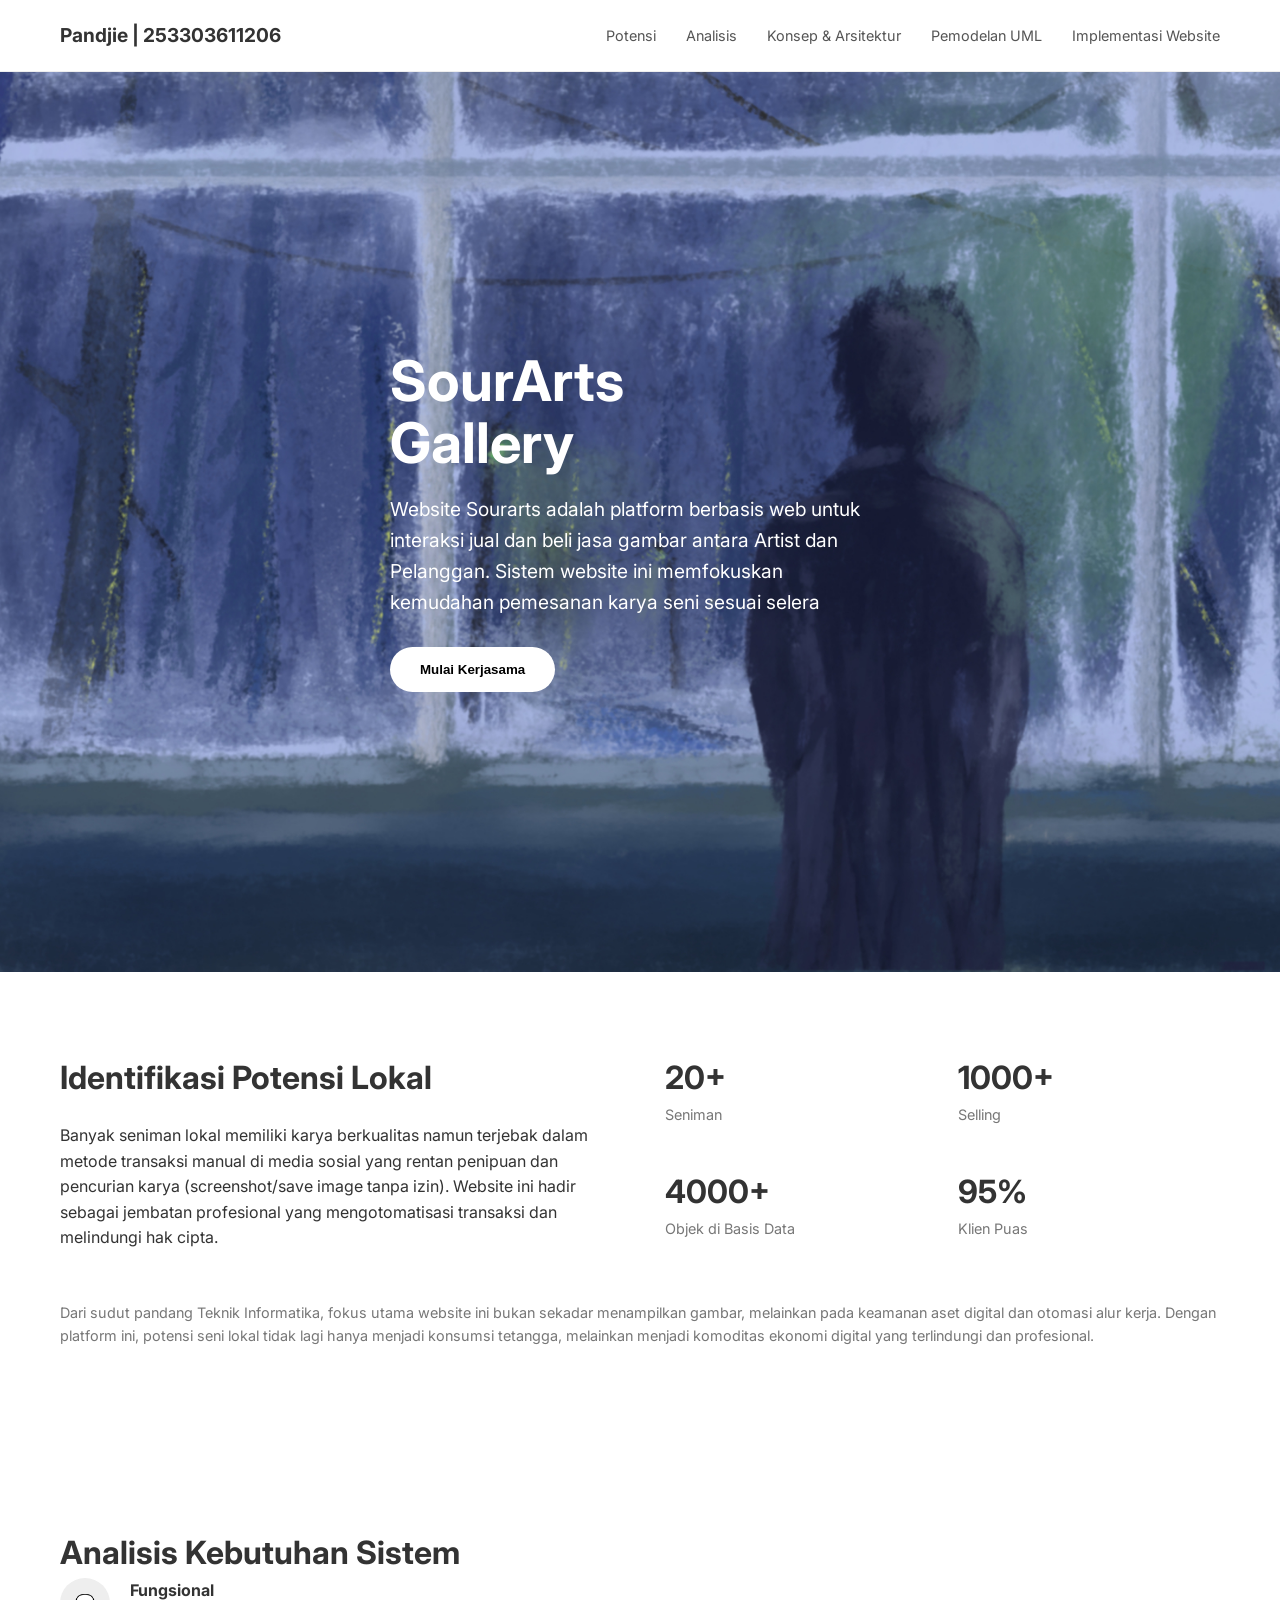
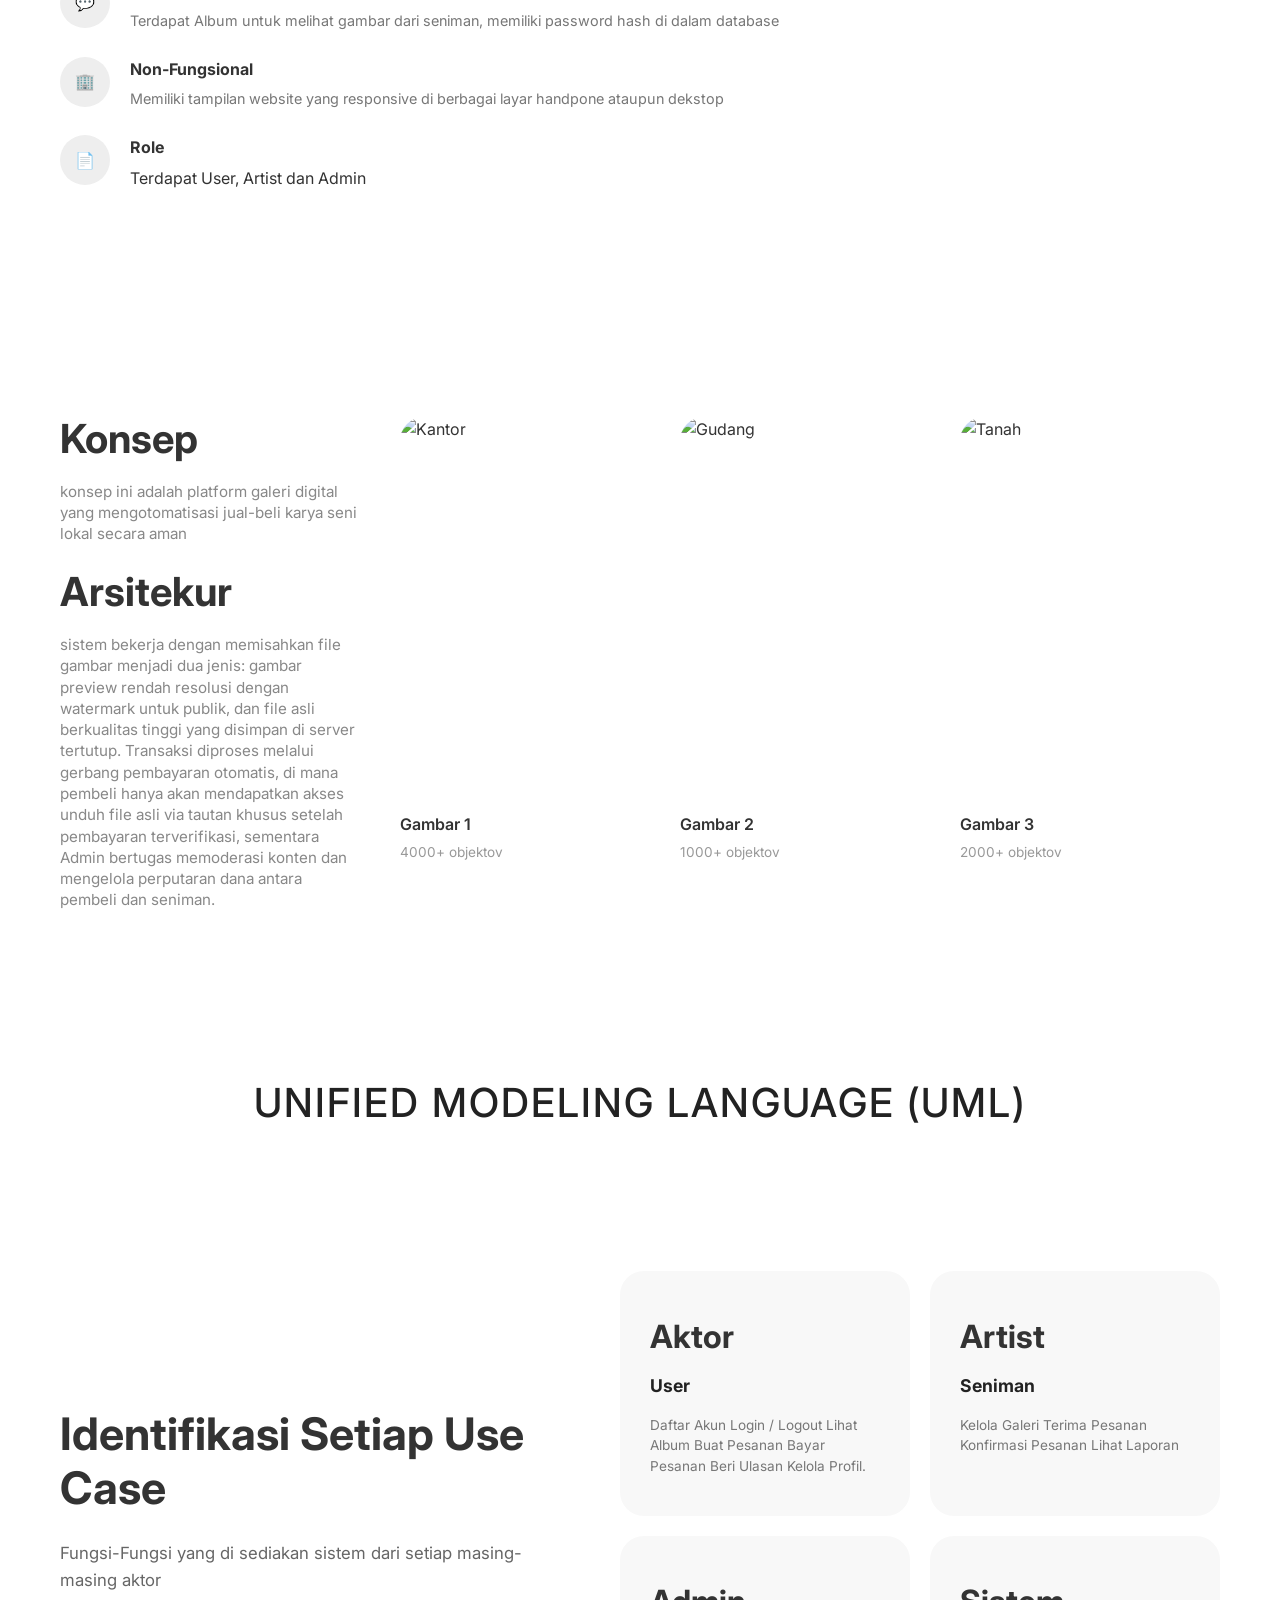
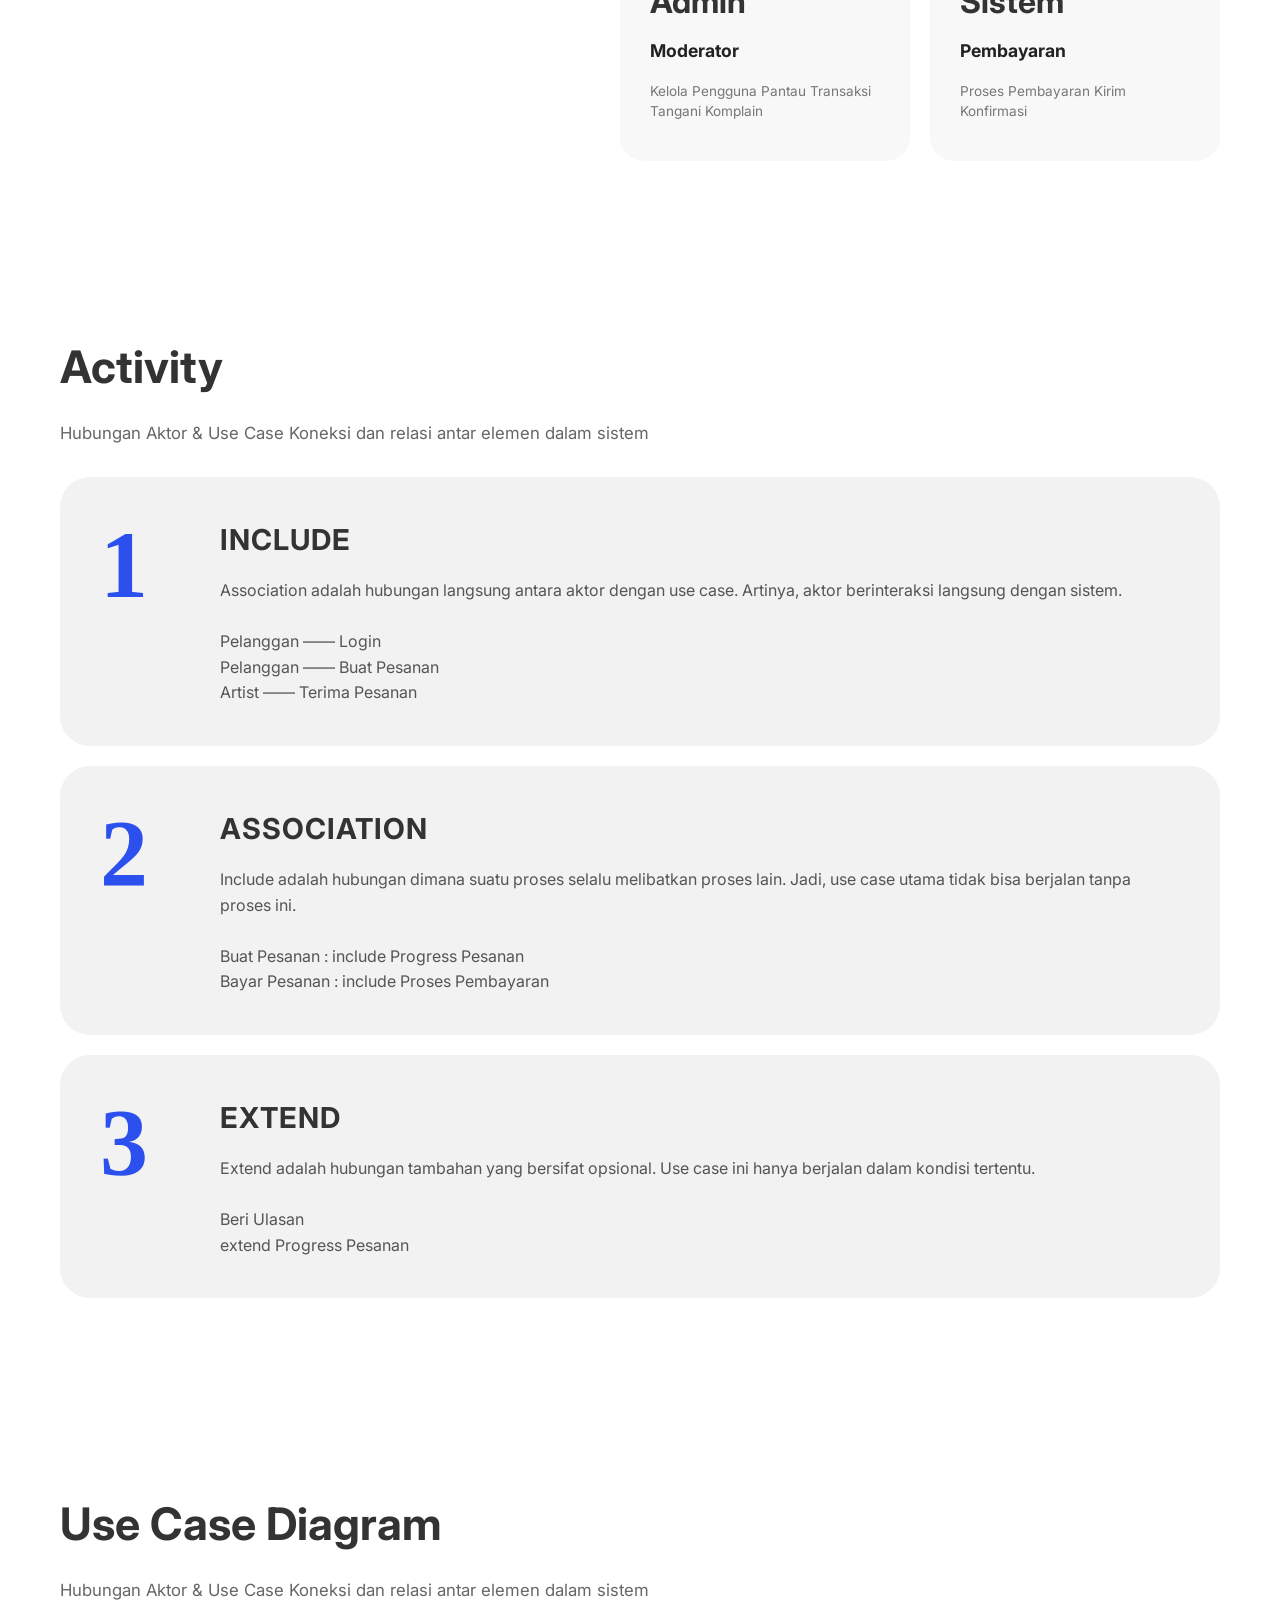
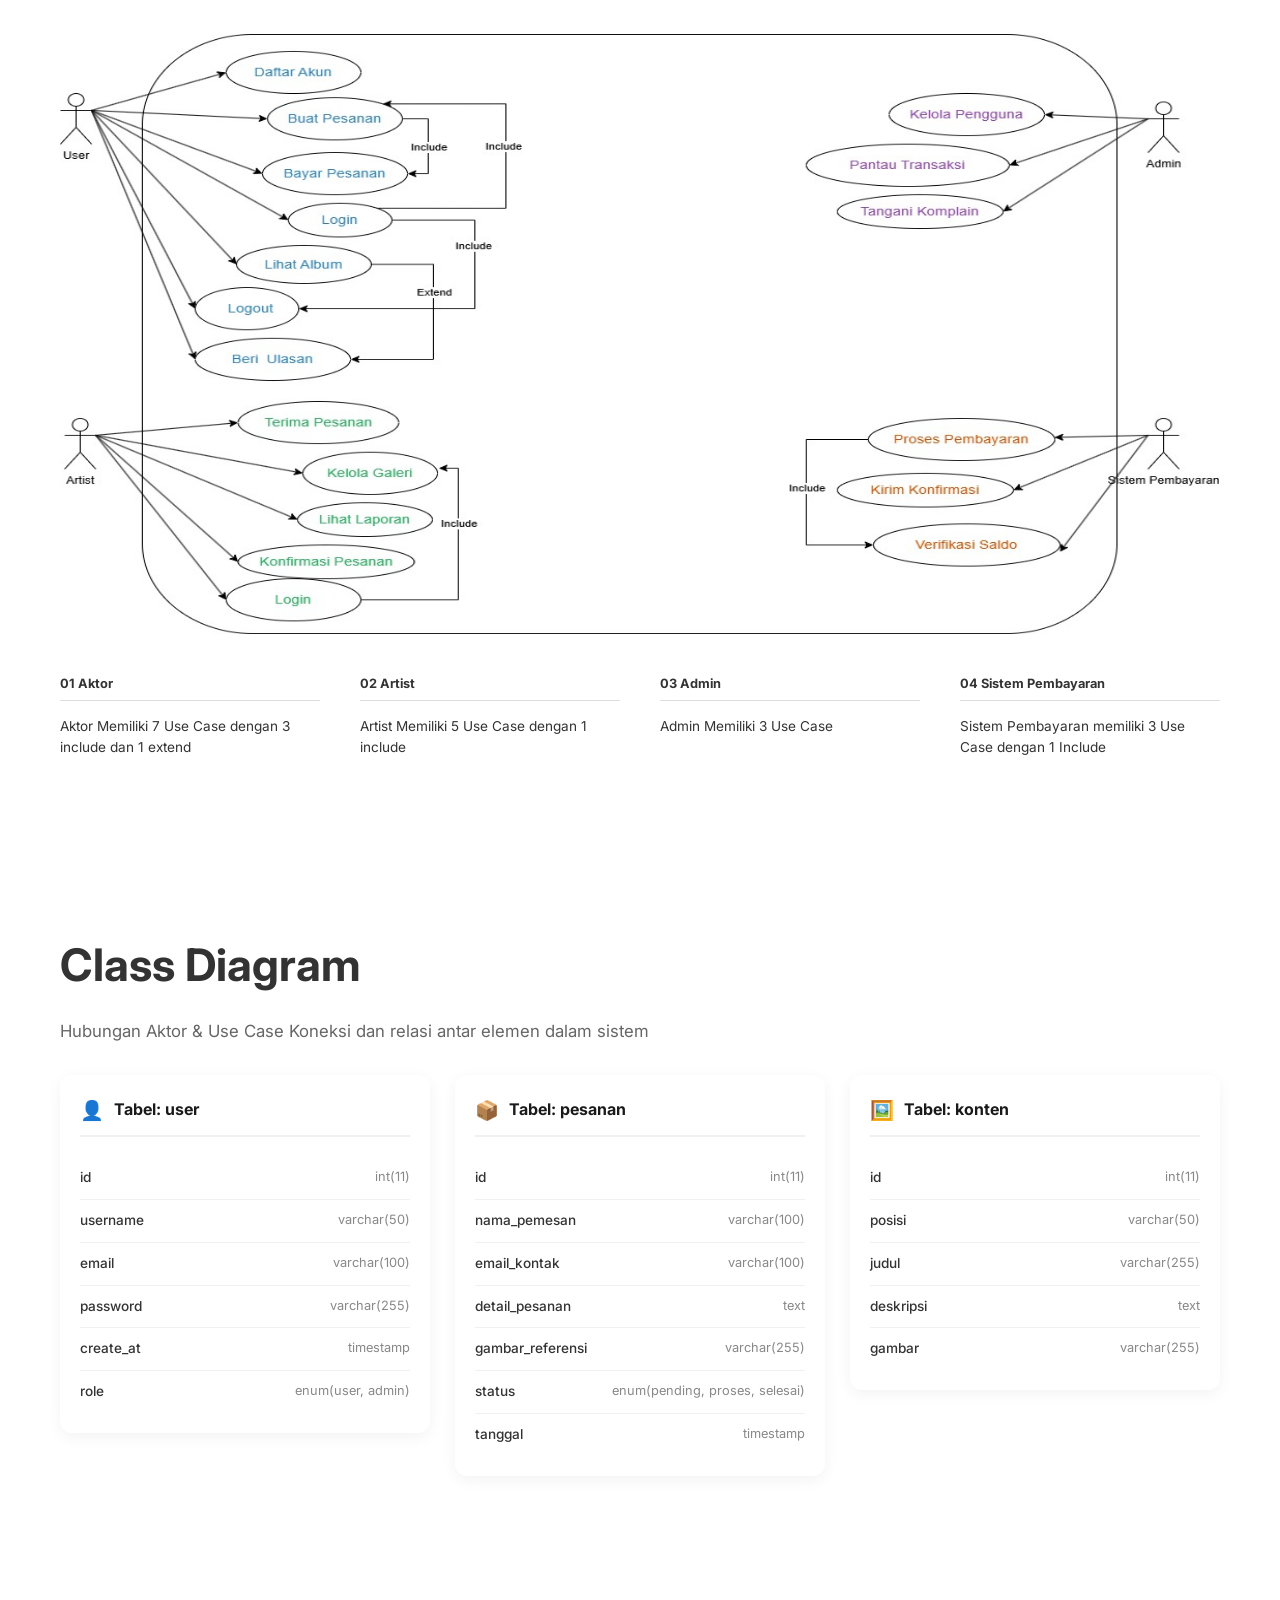
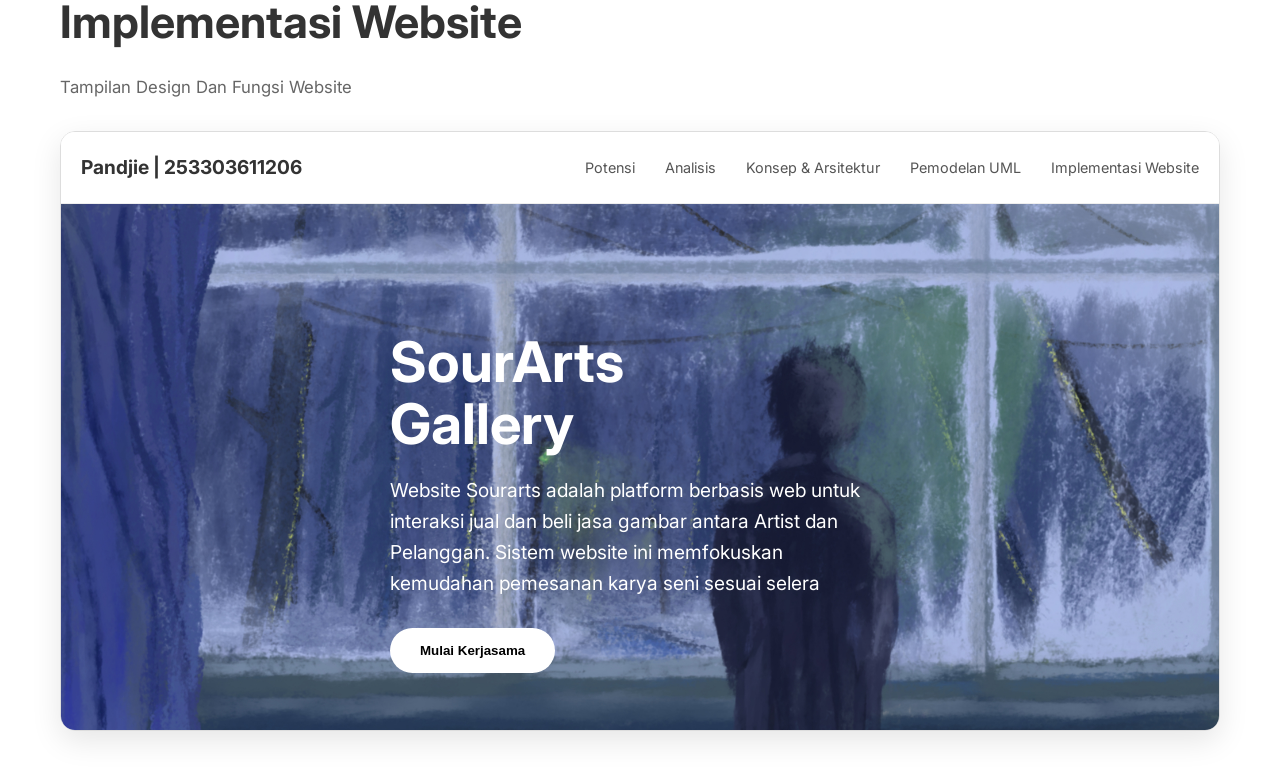
==== WebPotensi/index.html @ a99bb742 "Update1" ====
<!DOCTYPE html>
<html lang="id">
<head>
    <meta charset="UTF-8">
    <meta name="viewport" content="width=device-width, initial-scale=1.0">
    <title>Souraarts | UML</title>
    <link rel="stylesheet" href="style.css">
    <link href="https://fonts.googleapis.com/css2?family=Inter:wght@400;600;700&display=swap" rel="stylesheet">
</head>
<body>

    <nav class="navbar">
        <div class="container">
            <div class="logo">Pandjie | 253303611206</div>
            <ul class="nav-links">
                <li><a href="#potensi">Potensi</a></li>
                <li><a href="#analisis">Analisis</a></li>
                <li><a href="#konsep">Konsep & Arsitektur</a></li>
                <li><a href="#IntiUML">Pemodelan UML</a></li>
                <li><a href="#implementasi">Implementasi Website</a></li>
            </ul>
            <div class="hamburger">☰</div>
        </div>
    </nav>

    <header class="hero">
        <div class="container">
            <div class="hero-content">
                <h1>SourArts<br>Gallery</h1>
                <p>Website Sourarts adalah platform berbasis web untuk interaksi jual dan beli jasa gambar antara Artist dan Pelanggan. Sistem website ini memfokuskan kemudahan pemesanan karya seni sesuai selera</p>
                <button class="btn-primary">Mulai Kerjasama</button>
            </div>
        </div>
    </header>

    <section id="potensi" class="about container">
        <div class="about-grid">
            <div class="about-text">
                <h2>Identifikasi Potensi Lokal</h2>
                <p>Banyak seniman lokal memiliki karya berkualitas namun terjebak dalam metode transaksi manual di media sosial yang rentan penipuan dan pencurian karya (screenshot/save image tanpa izin). Website ini hadir sebagai jembatan profesional yang mengotomatisasi transaksi dan melindungi hak cipta.</p>
            </div>
            <div class="stats-grid">
                <div class="stat-item"><h3>20+</h3><p>Seniman</p></div>
                <div class="stat-item"><h3>1000+</h3><p>Selling</p></div>
                <div class="stat-item"><h3>4000+</h3><p>Objek di Basis Data</p></div>
                <div class="stat-item"><h3>95%</h3><p>Klien Puas</p></div>
            </div>
        </div>
        <div class="stat-item"><h3></h3><p>Dari sudut pandang Teknik Informatika, fokus utama website ini bukan sekadar menampilkan gambar, melainkan pada keamanan aset digital dan otomasi alur kerja. Dengan platform ini, potensi seni lokal tidak lagi hanya menjadi konsumsi tetangga, melainkan menjadi komoditas ekonomi digital yang terlindungi dan profesional.</p></div>
        <!-- <div class="partners">
            <span>LogoIpsum</span><span>LogoIpsum</span><span>LogoIpsum</span><span>LogoIpsum</span>
        </div> -->
    </section>

    <section id="analisis" class="catalog container">
        <!-- <h2>Analisis</h2> -->
        <!-- <p class="subtitle">Analisis Kebutuhan Sistem</p> -->
        <!-- <div class="card-grid">
            <div class="card">
                <img src="https://images.unsplash.com/photo-1497366216548-37526070297c?auto=format&fit=crop&w=400" alt="Kantor">
                <h3>Ruang Kantor</h3>
                <p>4000+ Objek</p>
            </div>
            <div class="card">
                <img src="https://images.unsplash.com/photo-1586528116311-ad8dd3c8310d?auto=format&fit=crop&w=400" alt="Gudang">
                <h3>Ruang Gudang</h3>
                <p>1000+ Objek</p>
            </div>
            <div class="card">
                <img src="https://images.unsplash.com/photo-1500382017468-9049fed747ef?auto=format&fit=crop&w=400" alt="Tanah">
                <h3>Lahan Tanah</h3>
                <p>2000+ Objek</p>
            </div>
        </div> -->

          <div class="process-steps">
                <h2>Analisis Kebutuhan Sistem</h2>
                <div class="step">
                    <span class="step-icon">💬</span>
                    <div>
                        <h4>Fungsional</h4>
                        <p>Terdapat Album untuk melihat gambar dari seniman, memiliki password hash di dalam database</p>
                    </div>
                </div>
          
                <div class="step">
                    <span class="step-icon">🏢</span>
                    <div>
                        <h4>Non-Fungsional</h4>
                        <p>Memiliki tampilan website yang responsive di berbagai layar handpone ataupun dekstop</p>
                    </div>
                </div>
                <div class="step">
                    <span class="step-icon">📄</span>
                    <div>
                        <h4>Role</h4>
                        Terdapat User, Artist dan Admin
                    </div>
                </div>
            </div>
    </section>

    <section id="konsep" class="catalog container">
    <div class="catalog-layout">
        <div class="catalog-header">
            <h2>Konsep</h2>
            <p>konsep ini adalah platform galeri digital yang mengotomatisasi jual-beli karya seni lokal secara aman</p><br>

                <div class="catalog-header">
            <h2>Arsitekur</h2>
            <p>sistem bekerja dengan memisahkan file gambar menjadi dua jenis: gambar preview rendah resolusi dengan watermark untuk publik, dan file asli berkualitas tinggi yang disimpan di server tertutup. Transaksi diproses melalui gerbang pembayaran otomatis, di mana pembeli hanya akan mendapatkan akses unduh file asli via tautan khusus setelah pembayaran terverifikasi, sementara Admin bertugas memoderasi konten dan mengelola perputaran dana antara pembeli dan seniman.</p>
        </div>
        </div>

        <div class="catalog-content">
            <div class="card-track">
                <div class="card">
                    <div class="img-wrapper">
                        <img src="https://images.unsplash.com/photo-1497366216548-37526070297c?auto=format&fit=crop&w=400" alt="Kantor">
                    </div>
                    <h3>Gambar 1</h3>
                    <p>4000+ objektov</p>
                </div>
                <div class="card">
                    <div class="img-wrapper">
                        <img src="https://images.unsplash.com/photo-1586528116311-ad8dd3c8310d?auto=format&fit=crop&w=400" alt="Gudang">
                    </div>
                    <h3>Gambar 2</h3>
                    <p>1000+ objektov</p>
                </div>
                <div class="card">
                    <div class="img-wrapper">
                        <img src="https://images.unsplash.com/photo-1500382017468-9049fed747ef?auto=format&fit=crop&w=400" alt="Tanah">
                    </div>
                    <h3>Gambar 3</h3>
                    <p>2000+ objektov</p>
                </div>
            </div>

            <!-- <div class="catalog-nav">
                <button class="nav-btn prev"><span>&#10094;</span></button>
                <button class="nav-btn next"><span>&#10095;</span></button>
            </div> -->
        </div>
    </div>
</section>
    <section id="IntiUML">
        <div class="divider-title-container">
    <h2 class="centered-title">
Unified Modeling Language  (UML)</h2>
    <div class="thin-line"></div>
</div>
</section>

    <section id="pemodelan" class="why-us container">
    <div class="why-us-grid">
            
        <div class="why-us-info">
            <!-- <span class="badge-light">Kenapa memilih kami?</span> -->
            <h2>Identifikasi Setiap Use Case</h2>
            <p>Fungsi-Fungsi yang di sediakan sistem dari setiap masing-masing aktor</p>
        </div>

        <div class="stats-cards-wrapper">
            <div class="stat-card-box">
                <h3>Aktor</h3>
                <h4>User</h4>
                <p>Daftar Akun
Login / Logout
Lihat Album
Buat Pesanan
Bayar Pesanan
Beri Ulasan
Kelola Profil.</p>
            </div>
            <div class="stat-card-box">
                <h3>Artist</h3>
                <h4>Seniman</h4>
                <p>Kelola Galeri
Terima Pesanan
Konfirmasi Pesanan
Lihat Laporan</p>
            </div>
            <div class="stat-card-box">
                <h3>Admin</h3>
                <h4>Moderator</h4>
                <p>Kelola Pengguna
Pantau Transaksi
Tangani Komplain</p>
            </div>
            <div class="stat-card-box">
                <h3>Sistem</h3>
                <h4>Pembayaran</h4>
                <p>Proses Pembayaran
Kirim Konfirmasi</p>
            </div>
        </div>

    </div>
</section>
        
        <section id="research" class="research container">
               <div class="why-us-info">
            <h2>Activity</h2>
            <p>Hubungan Aktor & Use Case
Koneksi dan relasi antar elemen dalam sistem</p>
        </div>
    <div class="research-grid">

        <div class="research-list">
            
            <div class="research-item">
                <div class="number">1</div>
                <div class="item-content">
                    <h3>INCLUDE</h3>
                    <div class="item-details">
                        <p>Association adalah hubungan langsung antara aktor dengan use case. Artinya, aktor berinteraksi langsung dengan sistem.
<br><br>
Pelanggan —— Login<br>
Pelanggan —— Buat Pesanan<br>
Artist —— Terima Pesanan</p>
                    </div>
                </div>
            </div>

            <div class="research-item">
                <div class="number">2</div>
                <div class="item-content">
                    <h3>ASSOCIATION</h3>
                    <div class="item-details">
                        <p>Include adalah hubungan dimana suatu proses selalu melibatkan proses lain. Jadi, use case utama tidak bisa berjalan tanpa proses ini.<br><br>

Buat Pesanan : include Progress Pesanan<br>
Bayar Pesanan  :
include Proses Pembayaran</p>
                    </div>
                </div>
            </div>

            <div class="research-item">
                <div class="number">3</div>
                <div class="item-content">
                    <h3>EXTEND</h3>
                    <div class="item-details">
                        <p>Extend adalah hubungan tambahan yang bersifat opsional. Use case ini hanya berjalan dalam kondisi tertentu.
<br><br>
Beri Ulasan<br>
extend Progress Pesanan</p>
                    </div>
                </div>
            </div>

        </div>
    </div>
</section>

    <section id="performance" class="performance">
    <div class="container">
         <div class="why-us-info">
            <h2>Use Case Diagram</h2>
            <p>Hubungan Aktor & Use Case
Koneksi dan relasi antar elemen dalam sistem</p>
        </div>

        <div class="perf-main-image">
            <img src="DiagramFinal.jpg" id="gambar">
        </div>

        <div class="perf-stats-grid">
            <div class="perf-item">
                <span class="perf-number">01 Aktor</span>
                <hr>
                <p>Aktor Memiliki 7 Use Case dengan 3 include dan 1 extend</p>
            </div>
            <div class="perf-item">
                <span class="perf-number">02 Artist</span>
                <hr>
                <p>Artist Memiliki 5 Use Case dengan 1 include</p>
            </div>
            <div class="perf-item">
                <span class="perf-number">03 Admin</span>
                <hr>
                <p>Admin Memiliki 3 Use Case</p>
            </div>
             <div class="perf-item">
                <span class="perf-number">04 Sistem Pembayaran</span>
                <hr>
                <p>Sistem Pembayaran memiliki 3 Use Case dengan 1 Include</p>
            </div>
        </div>
    </div>
</section>


        <section class="db-grid-section container">
             <div class="why-us-info">
            <h2>Class Diagram</h2>
            <p>Hubungan Aktor & Use Case
Koneksi dan relasi antar elemen dalam sistem</p>
        </div>
    <div class="db-grid-wrapper">
        
        <div class="db-table-card">
            <div class="table-header">
                <span class="icon">👤</span>
                <h3>Tabel: user</h3>
            </div>
            <div class="table-body">
                <div class="table-row"><span>id</span><span class="type">int(11)</span></div>
                <div class="table-row"><span>username</span><span class="type">varchar(50)</span></div>
                <div class="table-row"><span>email</span><span class="type">varchar(100)</span></div>
                <div class="table-row"><span>password</span><span class="type">varchar(255)</span></div>
                <div class="table-row"><span>create_at</span><span class="type">timestamp</span></div>
                <div class="table-row"><span>role</span><span class="type">enum(user, admin)</span></div>
            </div>
        </div>

        <div class="db-table-card">
            <div class="table-header">
                <span class="icon">📦</span>
                <h3>Tabel: pesanan</h3>
            </div>
            <div class="table-body">
                <div class="table-row"><span>id</span><span class="type">int(11)</span></div>
                <div class="table-row"><span>nama_pemesan</span><span class="type">varchar(100)</span></div>
                <div class="table-row"><span>email_kontak</span><span class="type">varchar(100)</span></div>
                <div class="table-row"><span>detail_pesanan</span><span class="type">text</span></div>
                <div class="table-row"><span>gambar_referensi</span><span class="type">varchar(255)</span></div>
                <div class="table-row"><span>status</span><span class="type">enum(pending, proses, selesai)</span></div>
                <div class="table-row"><span>tanggal</span><span class="type">timestamp</span></div>
            </div>
        </div>

        <div class="db-table-card">
            <div class="table-header">
                <span class="icon">🖼️</span>
                <h3>Tabel: konten</h3>
            </div>
            <div class="table-body">
                <div class="table-row"><span>id</span><span class="type">int(11)</span></div>
                <div class="table-row"><span>posisi</span><span class="type">varchar(50)</span></div>
                <div class="table-row"><span>judul</span><span class="type">varchar(255)</span></div>
                <div class="table-row"><span>deskripsi</span><span class="type">text</span></div>
                <div class="table-row"><span>gambar</span><span class="type">varchar(255)</span></div>
            </div>
        </div>

    </div>
</section>

<section id="implementasi" class="iframe-container">
    <div class="why-us-info">
            <h2>Implementasi Website</h2>
            <p>Tampilan Design Dan Fungsi Website</p>
        </div>
    
    <div class="iframe-wrapper">
        <iframe 
            src="index.html" 
            title="Database Schema Preview"
            loading="lazy">
        </iframe>
    </div>
</section>
    <script>
    const hamburger = document.querySelector('.hamburger');
    const navLinks = document.querySelector('.nav-links');

    hamburger.addEventListener('click', () => {
        // Menambah/menghapus class 'active' pada nav-links saat diklik
        navLinks.classList.toggle('active');
    });
</script>
</body>
</html>
---- WebPotensi/style.css ----
/* Reset & Base Styles */
* {
    margin: 0;
    padding: 0;
    box-sizing: border-box;
}

body {
    font-family: 'Inter', sans-serif;
    color: #333;
    line-height: 1.6;
    background-color: #fff;
}

.container {
    max-width: 1200px;
    margin: 0 auto;
    padding: 0 20px;
}

/* Navbar */
.navbar {
    padding: 20px 0;
    border-bottom: 1px solid #eee;
}

.navbar .container {
    display: flex;
    justify-content: space-between;
    align-items: center;
}

.logo {
    font-weight: 700;
    font-size: 1.2rem;
}

.nav-links {
    display: flex;
    list-style: none;
    gap: 30px;
}

.nav-links a {
    text-decoration: none;
    color: #555;
    font-size: 0.9rem;
}

.hamburger {
    display: none;
    font-size: 1.5rem;
    cursor: pointer;
}

/* Hero Section */
.hero {
    height: 100vh;
    background: url(Wind\ exporeslight.jpg) no-repeat center center/cover;
    display: flex;
    align-items: center;
    color: white;
}

.hero h1 {
    font-size: 3.5rem;
    line-height: 1.1;
    margin-bottom: 20px;
}

.hero p {
    font-size: 1.2rem;
    margin-bottom: 30px;
    max-width: 500px;
}

.btn-primary {
    background: white;
    border: none;
    padding: 15px 30px;
    border-radius: 50px;
    font-weight: 600;
    cursor: pointer;
    transition: 0.3s;
}

.btn-primary:hover {
    background: #f0f0f0;
}

/* About Section */
.about {
    padding: 80px 20px;
}

.about-grid {
    display: grid;
    grid-template-columns: 1fr 1fr;
    gap: 50px;
    margin-bottom: 50px;
}

.about-text h2 {
    font-size: 2rem;
    margin-bottom: 20px;
}

.stats-grid {
    display: grid;
    grid-template-columns: 1fr 1fr;
    gap: 30px;
}

.stat-item h3 {
    font-size: 2rem;
    color: #333;
}

.stat-item p {
    color: #777;
    font-size: 0.9rem;
}

.partners {
    display: flex;
    justify-content: space-between;
    opacity: 0.5;
    font-weight: bold;
    font-size: 1.2rem;
    border-top: 1px solid #eee;
    padding-top: 40px;
}

/* Catalog Section */
.catalog {
    padding-bottom: 80px;
}

.catalog h2 {
    font-size: 2rem;
}

.subtitle {
    color: #777;
    margin-bottom: 40px;
}

.card-grid {
    display: grid;
    grid-template-columns: repeat(3, 1fr);
    gap: 20px;
}

.card img {
    width: 100%;
    height: 350px;
    object-fit: cover;
    border-radius: 15px;
    margin-bottom: 15px;
}

.card h3 {
    font-size: 1.1rem;
}

.card p {
    color: #777;
    font-size: 0.85rem;
}

/* Process Section */
.process {
    padding: 80px 20px;
    background: #fcfcfc;
}

.process-grid {
    display: grid;
    grid-template-columns: 1fr 1.2fr;
    gap: 60px;
    align-items: center;
}

.process-img {
    position: relative;
}

.process-img img {
    width: 100%;
    border-radius: 20px;
}

.floating-badge {
    position: absolute;
    top: 20px;
    right: -20px;
    background: #8fbcd4;
    color: white;
    width: 120px;
    height: 120px;
    border-radius: 50%;
    display: flex;
    align-items: center;
    text-align: center;
    padding: 15px;
    font-size: 0.9rem;
    font-weight: 600;
}

.step {
    display: flex;
    gap: 20px;
    margin-bottom: 25px;
}

.step-icon {
    background: #eee;
    width: 50px;
    height: 50px;
    border-radius: 50%;
    display: flex;
    align-items: center;
    justify-content: center;
    flex-shrink: 0;
}

.step h4 {
    margin-bottom: 5px;
}

.step p {
    color: #777;
    font-size: 0.9rem;
}

/* Responsive (Mobile Tweak) */
@media (max-width: 768px) {
    .nav-links { display: none; }
    .hamburger { display: block; }
    
    .hero h1 { font-size: 2.5rem; }
    
    .about-grid, .card-grid, .process-grid {
        grid-template-columns: 1fr;
    }
    
    .floating-badge {
        width: 100px;
        height: 100px;
        right: 10px;
    }
    
    .partners {
        flex-wrap: wrap;
        gap: 20px;
    }
    /* Styling tambahan untuk menu aktif di mobile */
@media (max-width: 768px) {
    /* Sembunyikan menu secara default di mobile */
    .nav-links {
        display: none; 
        flex-direction: column;
        position: absolute;
        top: 70px; /* Sesuaikan dengan tinggi navbar */
        left: 0;
        width: 100%;
        background-color: white;
        padding: 20px;
        box-shadow: 0 10px 15px rgba(0,0,0,0.1);
        z-index: 1000;
        gap: 20px;
    }

    /* Tampilkan menu saat class 'active' ditambahkan oleh JS */
    .nav-links.active {
        display: flex;
    }

    .nav-links li {
        text-align: center;
    }
}
}

html {
    scroll-behavior: smooth;
}

/* Tambahan: Agar saat scrolling, judul section tidak tertutup navbar */
section {
    scroll-margin-top: 80px; 
}

/* Catalog Layout */
.catalog {
    padding: 100px 20px;
}

.catalog-layout {
    display: grid;
    grid-template-columns: 300px 1fr; /* Kolom kiri untuk judul, kanan untuk kartu */
    gap: 40px;
}

.catalog-header h2 {
    font-size: 2.5rem;
    line-height: 1.1;
    margin-bottom: 20px;
    font-weight: 700;
}

.catalog-header p {
    color: #888;
    font-size: 0.95rem;
    line-height: 1.4;
}

/* Card Track */
.card-track {
    display: grid;
    grid-template-columns: repeat(3, 1fr);
    gap: 20px;
}

.img-wrapper {
    width: 100%;
    height: 380px; /* Membuat gambar lebih tinggi/vertikal */
    overflow: hidden;
    border-radius: 24px; /* Sudut melengkung halus sesuai gambar */
    margin-bottom: 15px;
}

.img-wrapper img {
    width: 100%;
    height: 100%;
    object-fit: cover;
    transition: transform 0.3s ease;
}

.card:hover img {
    transform: scale(1.05);
}

.card h3 {
    font-size: 1rem;
    font-weight: 600;
    margin-bottom: 5px;
}

.card p {
    color: #999;
    font-size: 0.85rem;
}

/* Navigasi Bulat */
.catalog-nav {
    display: flex;
    justify-content: flex-end;
    gap: 12px;
    margin-top: 30px;
}

.nav-btn {
    width: 45px;
    height: 45px;
    border-radius: 50%;
    border: 1px solid #ddd;
    background: white;
    cursor: pointer;
    display: flex;
    align-items: center;
    justify-content: center;
    transition: all 0.3s ease;
}

.nav-btn.next {
    background: #222; /* Tombol next berwarna gelap seperti di gambar */
    color: white;
    border-color: #222;
}

.nav-btn:hover {
    opacity: 0.8;
}

/* Responsive */
@media (max-width: 992px) {
    .catalog-layout {
        grid-template-columns: 1fr; /* Tumpuk ke bawah di tablet/HP */
    }
    
    .catalog-header {
        text-align: left;
    }

    .card-track {
        grid-template-columns: repeat(2, 1fr); /* 2 kolom di tablet */
    }
}

@media (max-width: 600px) {
    .card-track {
        grid-template-columns: 1fr; /* 1 kolom di HP */
    }
    
    .img-wrapper {
        height: 300px;
    }
}

/* Why Choose Us Section */
.why-us {
    padding: 100px 20px;
}

.why-us-grid {
    display: grid;
    grid-template-columns: 1fr 1.2fr; /* Sisi kiri sedikit lebih kecil dari kanan */
    gap: 60px;
    align-items: center;
}

/* Sisi Kiri: Info */
.why-us-info .badge-light {
    background: #f0f0f0;
    padding: 8px 16px;
    border-radius: 50px;
    font-size: 0.85rem;
    font-weight: 600;
    display: inline-block;
    margin-bottom: 20px;
}

.why-us-info h2 {
    font-size: 2.8rem;
    line-height: 1.2;
    margin-bottom: 25px;
    font-weight: 700;
}

.why-us-info p {
    color: #666;
    margin-bottom: 30px;
    font-size: 1.05rem;
}

.btn-outline {
    padding: 12px 25px;
    border: 2px solid #222;
    background: transparent;
    border-radius: 50px;
    font-weight: 600;
    cursor: pointer;
    transition: 0.3s;
}

.btn-outline:hover {
    background: #222;
    color: white;
}

/* Sisi Kanan: Kartu Statistik */
.stats-cards-wrapper {
    display: grid;
    grid-template-columns: 1fr 1fr; /* Grid 2x2 */
    gap: 20px;
}

.stat-card-box {
    background: #f8f8f8; /* Warna abu muda seperti di gambar */
    padding: 40px 30px;
    border-radius: 24px;
    transition: transform 0.3s ease;
}

.stat-card-box:hover {
    transform: translateY(-5px);
    background: #f0f0f0;
}

.stat-card-box h3 {
    font-size: 2rem;
    margin-bottom: 10px;
    font-weight: 700;
}

.stat-card-box h4 {
    font-size: 1.1rem;
    margin-bottom: 15px;
    color: #222;
}

.stat-card-box p {
    font-size: 0.85rem;
    color: #777;
    line-height: 1.5;
}

/* Responsive Mobile */
@media (max-width: 992px) {
    .why-us-grid {
        grid-template-columns: 1fr; /* Tumpuk ke bawah */
        gap: 40px;
    }

    .why-us-info h2 {
        font-size: 2.2rem;
    }

    .stats-cards-wrapper {
        grid-template-columns: 1fr 1fr; /* Tetap 2 kolom di tablet */
    }
}

@media (max-width: 600px) {
    .stats-cards-wrapper {
        grid-template-columns: 1fr; /* 1 kolom di HP */
    }
    
    .stat-card-box {
        padding: 30px;
    }
}

/* Research Section */
.research {
    padding: 80px 20px;
}

/* Ubah display: block menjadi flex agar lebih mudah dikontrol, 
   atau biarkan block tapi pastikan lebarnya 100% 
*/
.research-grid {
    display: block; 
    width: 100%;
}

.research-list {
    width: 100%; /* Memastikan list mengambil seluruh ruang */
}

.research-item {
    background: #f2f2f2; 
    border-radius: 30px;
    padding: 40px;
    margin-bottom: 20px;
    display: flex; /* Menggunakan flex agar angka dan teks berdampingan rapi */
    gap: 40px;
    align-items: flex-start;
    width: 100%; /* Ini kunci agar selalu full lebar */
    box-sizing: border-box; /* Agar padding tidak merusak lebar */
}

.number {
    font-size: 6rem;
    font-weight: 700;
    color: #2b50ed;
    line-height: 1;
    font-family: serif; 
    min-width: 80px; /* Memberi ruang tetap untuk angka */
}

.item-content {
    flex: 1; /* Menginstruksikan teks untuk mengambil sisa ruang yang ada */
}

.item-content h3 {
    font-size: 1.8rem; /* Sedikit diperbesar agar proporsional di layar lebar */
    margin-bottom: 15px;
    text-transform: uppercase;
    letter-spacing: 1px;
}

.item-details p {
    font-size: 1rem;
    color: #555;
    line-height: 1.6;
}

/* Responsif untuk layar HP agar angka tidak terlalu besar */
@media (max-width: 768px) {
    .research-item {
        flex-direction: column; /* Angka pindah ke atas teks di HP */
        gap: 10px;
        padding: 30px;
    }
    
    .number {
        font-size: 4rem;
    }
}

/* Performance Section Styles */
.performance {
    padding: 100px 0;
    background-color: #ffffff;
}

.perf-header {
    margin-bottom: 40px;
}

.perf-header h2 {
     font-size: 1.2rem;
    margin-bottom: 30px;
    max-width: 500px;
}

.perf-header p {
    font-size: 0.9rem;
    color: #666;
    max-width: 500px;
    line-height: 1.5;
}

.perf-main-image {
    width: 100%;
    height: 600px;
    overflow: hidden;
    margin-bottom: 40px;
}

.perf-main-image img {
    width: 100%;
    height: 100%;
    object-fit: fill;
}

/* Grid Bawah untuk Deskripsi */
.perf-stats-grid {
    display: grid;
    grid-template-columns: repeat(4, 1fr);
    gap: 40px;
}

.perf-item {
    display: flex;
    flex-direction: column;
}



.perf-number {
    font-size: 0.8rem;
    font-weight: bold;
    margin-bottom: 5px;
}

.perf-item hr {
    border: none;
    border-top: 1px solid #ddd;
    margin-bottom: 15px;
}

.perf-item p {
    font-size: 0.85rem;
    line-height: 1.6;
    color: #333;
}

/* Responsive */
@media (max-width: 992px) {
    .perf-main-image {
        height: 400px;
    }
    .perf-stats-grid {
        grid-template-columns: 1fr; /* Tumpuk ke bawah di mobile */
        gap: 30px;
    }
    .perf-header h2 {
        font-size: 2.2rem;
    }
}

.divider-title-container {
    width: 100%;
    text-align: center;
    padding: 60px 0 20px; /* Jarak atas dan bawah */
}

.centered-title {
    font-size: 2.5rem;
    font-weight: 500;
    text-transform: uppercase;
    letter-spacing: 2px;
    margin-bottom: 15px; /* Jarak antara teks dan garis */
    color: #222;
}

.thin-line {
    width: 80%; /* Atur panjang garis (misal 80% dari lebar layar) */
    max-width: 1200px; /* Batas maksimal lebar garis */
    height: 1px; /* Ketipisan garis */

    margin: 0 auto; /* Memastikan garis berada di tengah */
}

.db-grid-section {
    padding: 80px 20px;
  
}

.db-grid-wrapper {
    display: grid;
    grid-template-columns: repeat(3, 1fr); /* Membuat 3 grid ke samping */
    gap: 25px; /* Jarak antar kartu tabel */
    align-items: start;
}

.db-table-card {
    background: #ffffff;
    border-radius: 12px;
    box-shadow: 0 4px 15px rgba(0, 0, 0, 0.05);
    padding: 20px;
    box-sizing: border-box;
    transition: transform 0.3s ease;
}

.table-header {
    display: flex;
    align-items: center;
    gap: 10px;
    margin-bottom: 20px;
    border-bottom: 2px solid #f0f0f0;
    padding-bottom: 10px;
}

.table-header .icon {
    font-size: 1.2rem;
}

.table-header h3 {
    font-size: 1rem;
    font-weight: 700;
    margin: 0;
    color: #1a1a1a;
}

.table-body {
    display: flex;
    flex-direction: column;
}

.table-row {
    display: flex;
    justify-content: space-between;
    padding: 10px 0;
    border-bottom: 1px solid #f1f1f1;
    font-size: 0.85rem;
}

.table-row:last-child {
    border-bottom: none;
}

.table-row span:first-child {
    font-weight: 500;
    color: #333;
}

.table-row .type {
    color: #888;
    font-size: 0.8rem;
}

/* Hover effect */
.db-table-card:hover {
    transform: translateY(-5px);
}

/* Responsive untuk Tablet dan Mobile */
@media (max-width: 1024px) {
    .db-grid-wrapper {
        grid-template-columns: repeat(2, 1fr); /* 2 kolom di tablet */
    }
}

@media (max-width: 768px) {
    .db-grid-wrapper {
        grid-template-columns: 1fr; /* 1 kolom di HP */
    }
}

.iframe-container {
    padding: 40px 20px;
    max-width: 1200px;
    margin: 0 auto;
}

.iframe-header {
    margin-bottom: 20px;
    text-align: center;
}

.iframe-header h3 {
    font-size: 1.5rem;
    color: #333;
}

.iframe-wrapper {
    position: relative;
    width: 100%;
    /* Mengatur rasio tinggi iframe (misal 16:9) atau gunakan pixel tetap */
    height: 600px; 
    border-radius: 15px;
    overflow: hidden;
    box-shadow: 0 10px 30px rgba(0,0,0,0.1);
    border: 1px solid #ddd;
}

iframe {
    width: 100%;
    height: 100%;
    border: none; /* Menghilangkan border default iframe yang kaku */
    background: #f9f9f9;
}

/* Responsif untuk layar kecil */
@media (max-width: 768px) {
    .iframe-wrapper {
        height: 450px;
    }
}
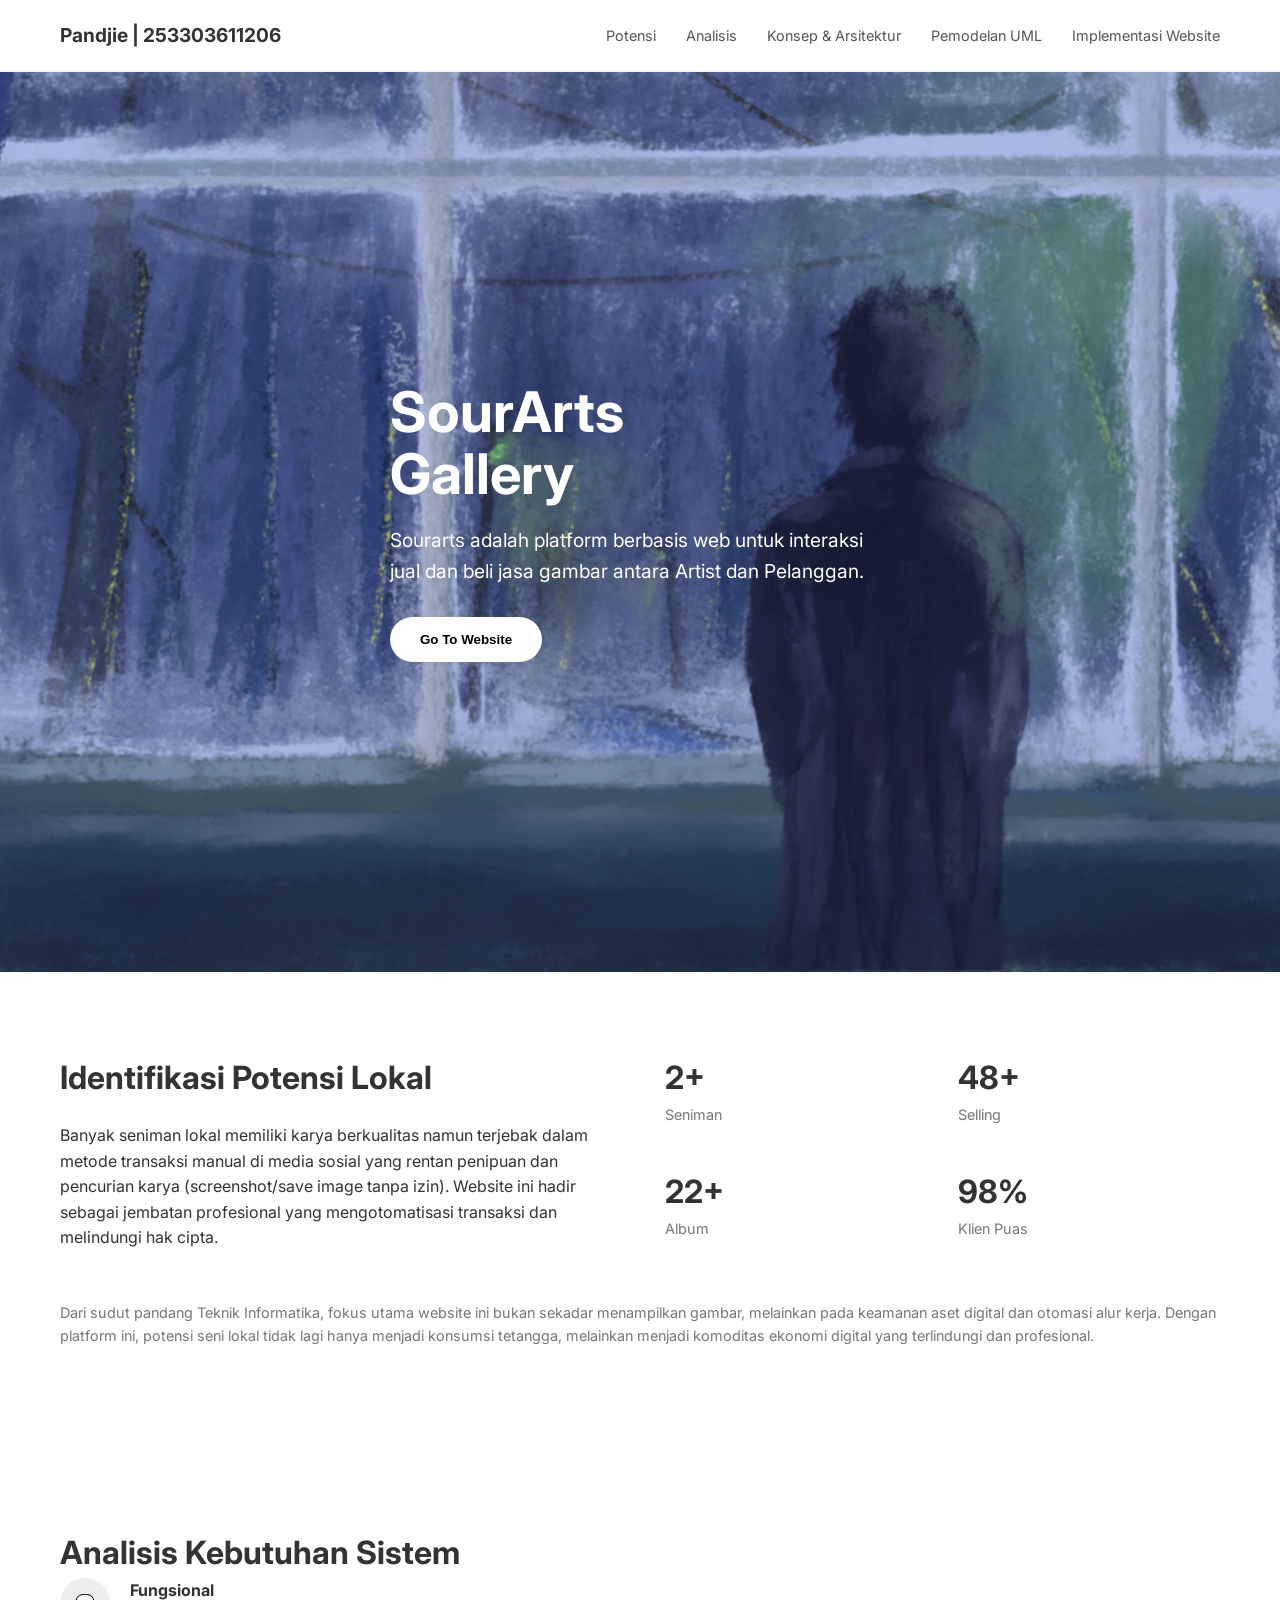
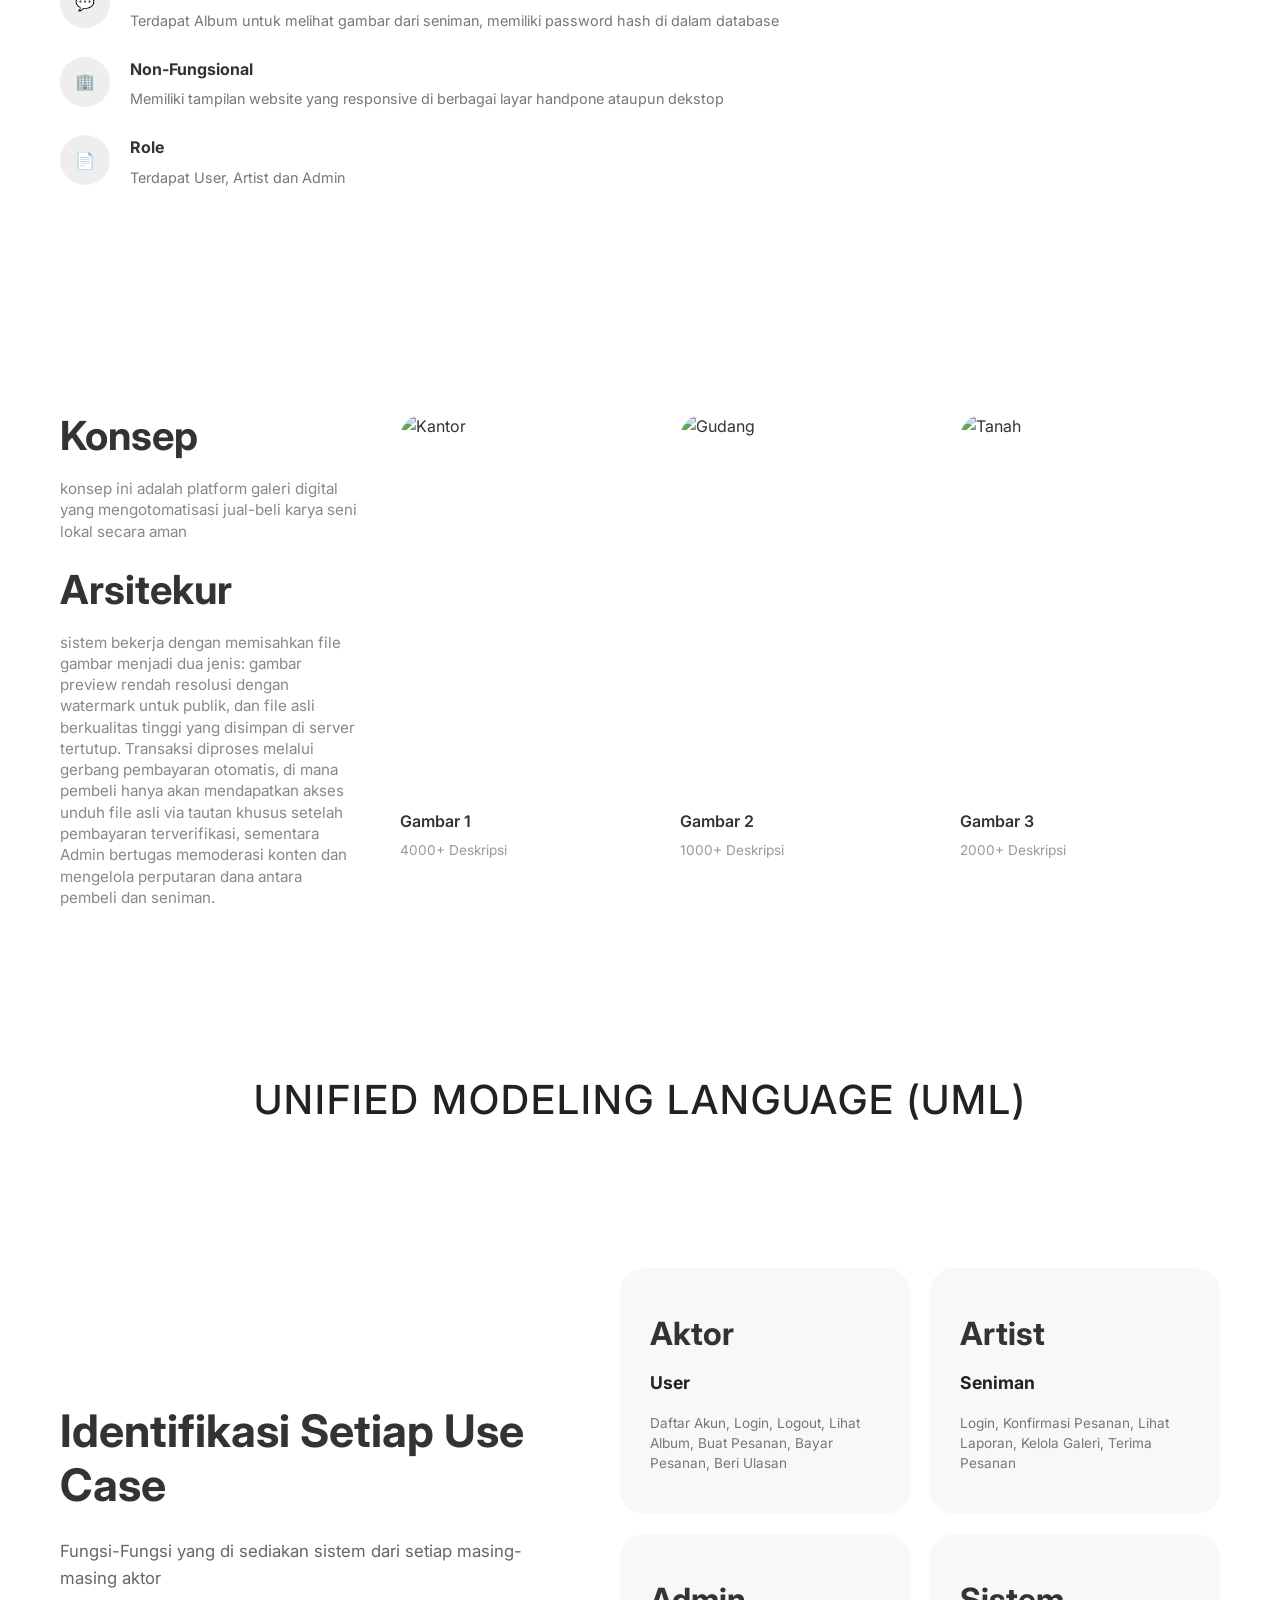
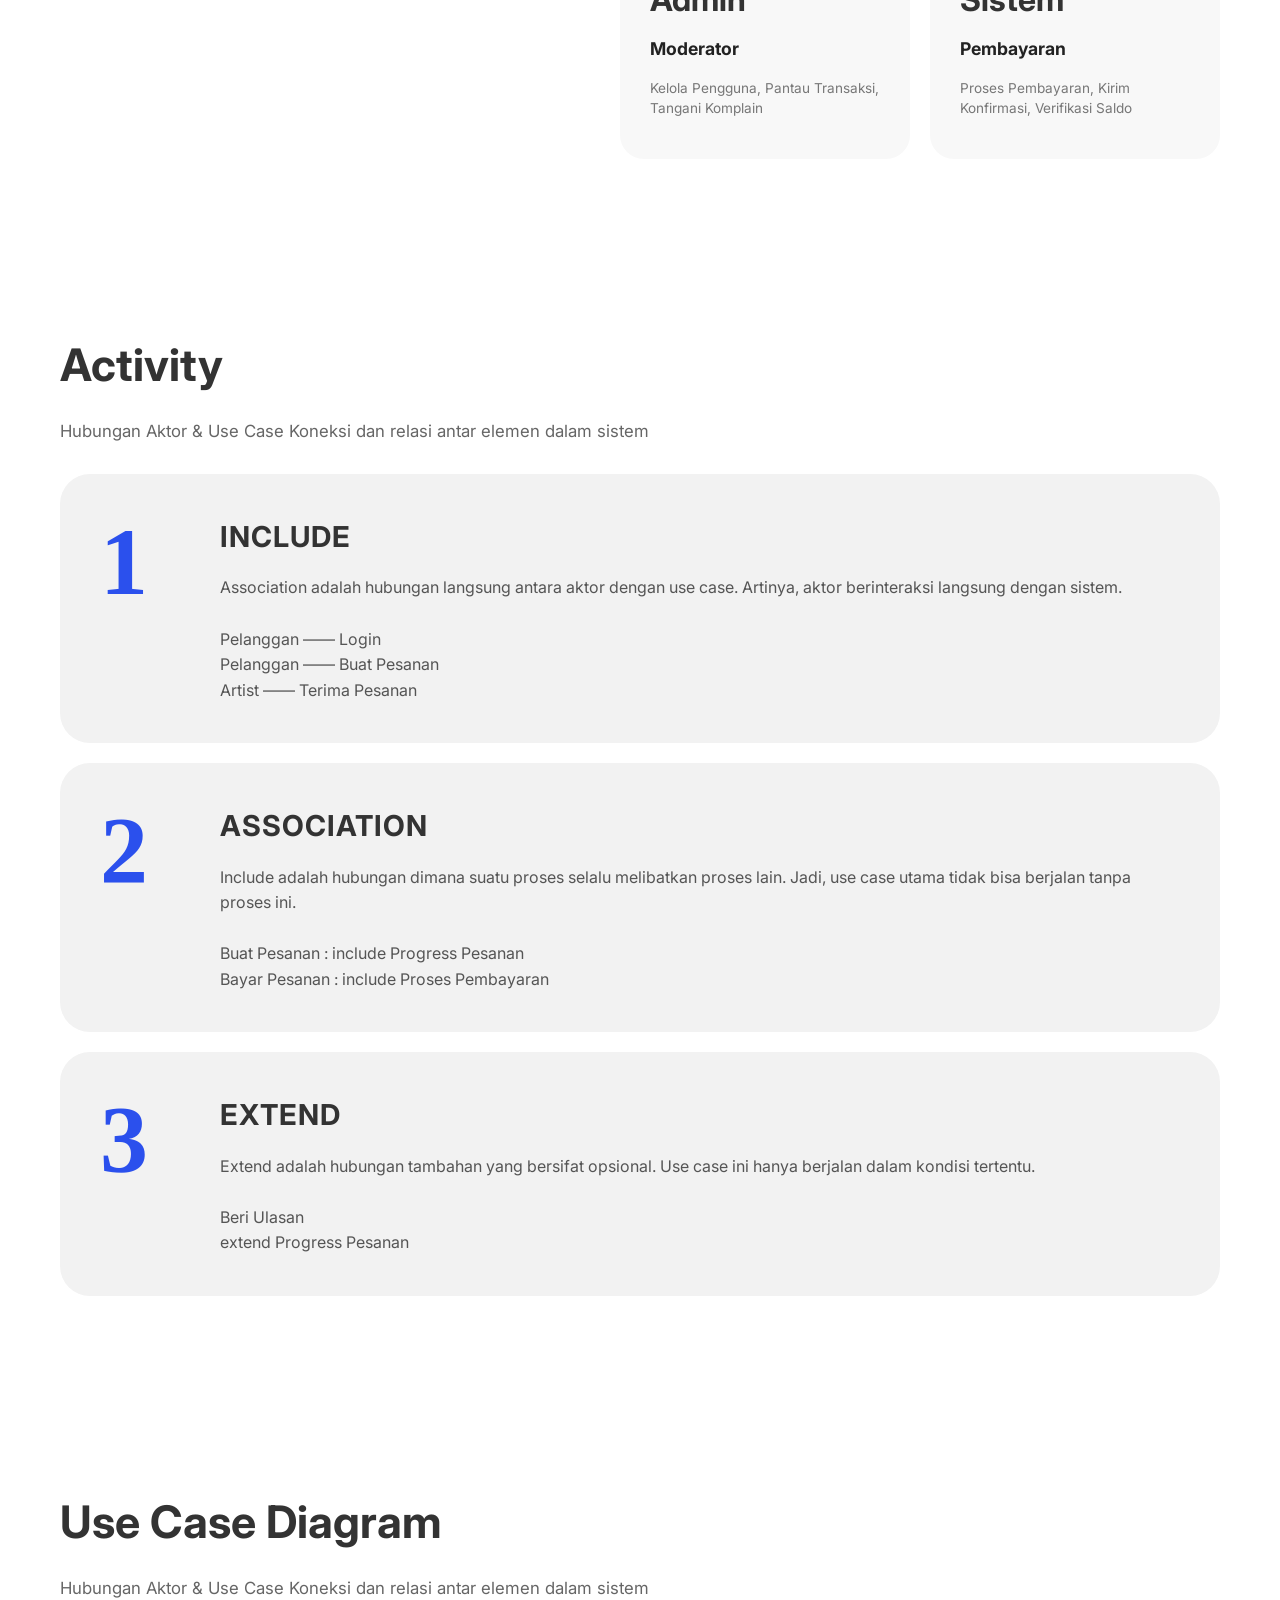
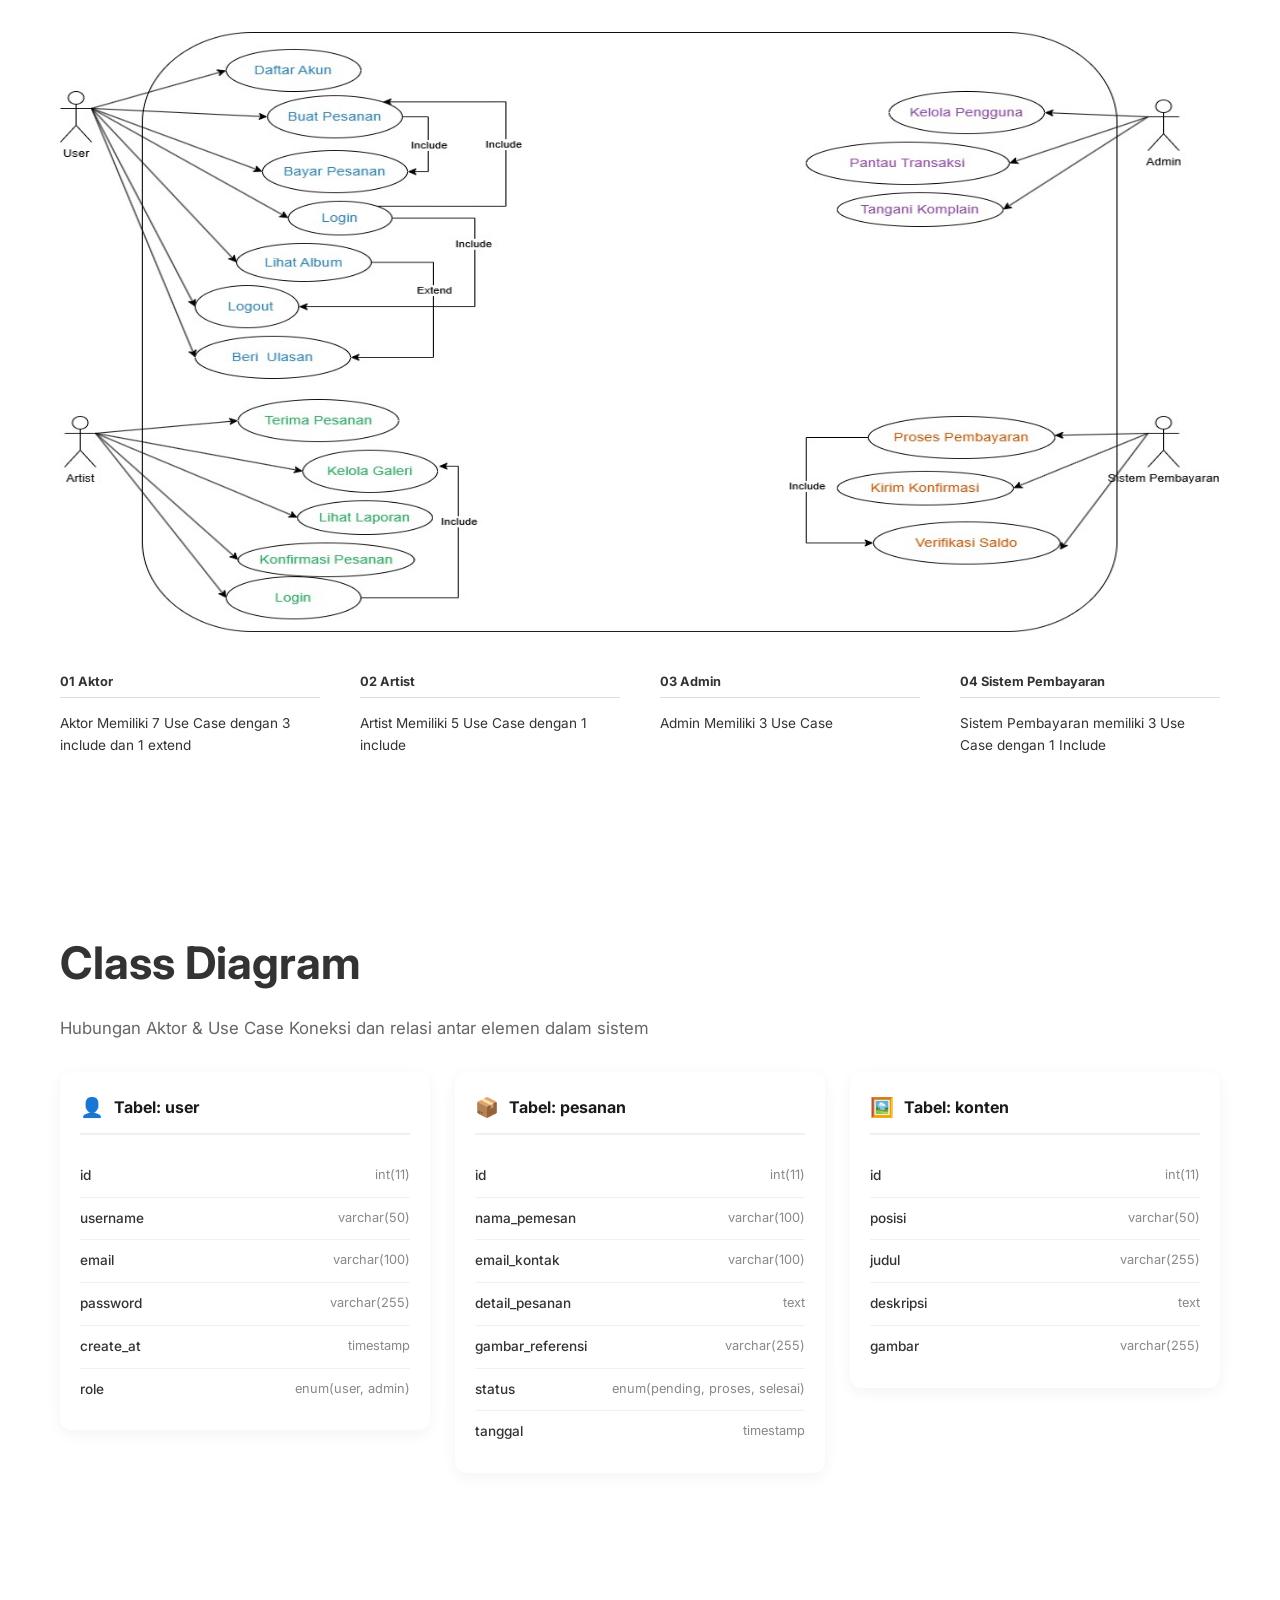
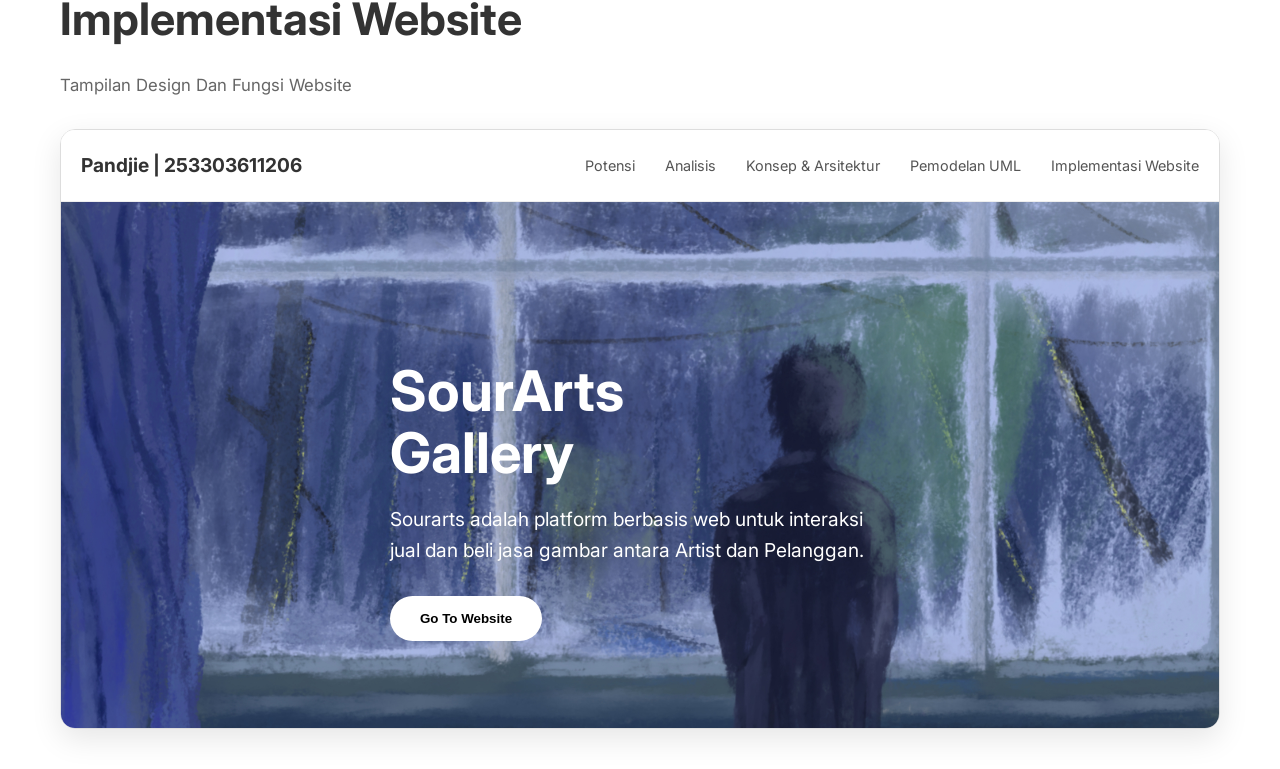
==== commit 4fa2f0e5: "Update3" ====
--- a/WebPotensi/index.html
+++ b/WebPotensi/index.html
@@ -19,7 +19,7 @@
                 <li><a href="#IntiUML">Pemodelan UML</a></li>
                 <li><a href="#implementasi">Implementasi Website</a></li>
             </ul>
-            <div class="hamburger">☰</div>
+            <div class="apayah">☰</div>
         </div>
     </nav>
 
@@ -27,8 +27,8 @@
         <div class="container">
             <div class="hero-content">
                 <h1>SourArts<br>Gallery</h1>
-                <p>Website Sourarts adalah platform berbasis web untuk interaksi jual dan beli jasa gambar antara Artist dan Pelanggan. Sistem website ini memfokuskan kemudahan pemesanan karya seni sesuai selera</p>
-                <button class="btn-primary">Mulai Kerjasama</button>
+                <p>Sourarts adalah platform berbasis web untuk interaksi jual dan beli jasa gambar antara Artist dan Pelanggan.</p>
+                <button class="btn-primary">Go To Website</button>
             </div>
         </div>
     </header>
@@ -40,10 +40,10 @@
                 <p>Banyak seniman lokal memiliki karya berkualitas namun terjebak dalam metode transaksi manual di media sosial yang rentan penipuan dan pencurian karya (screenshot/save image tanpa izin). Website ini hadir sebagai jembatan profesional yang mengotomatisasi transaksi dan melindungi hak cipta.</p>
             </div>
             <div class="stats-grid">
-                <div class="stat-item"><h3>20+</h3><p>Seniman</p></div>
-                <div class="stat-item"><h3>1000+</h3><p>Selling</p></div>
-                <div class="stat-item"><h3>4000+</h3><p>Objek di Basis Data</p></div>
-                <div class="stat-item"><h3>95%</h3><p>Klien Puas</p></div>
+                <div class="stat-item"><h3>2+</h3><p>Seniman</p></div>
+                <div class="stat-item"><h3>48+</h3><p>Selling</p></div>
+                <div class="stat-item"><h3>22+</h3><p>Album</p></div>
+                <div class="stat-item"><h3>98%</h3><p>Klien Puas</p></div>
             </div>
         </div>
         <div class="stat-item"><h3></h3><p>Dari sudut pandang Teknik Informatika, fokus utama website ini bukan sekadar menampilkan gambar, melainkan pada keamanan aset digital dan otomasi alur kerja. Dengan platform ini, potensi seni lokal tidak lagi hanya menjadi konsumsi tetangga, melainkan menjadi komoditas ekonomi digital yang terlindungi dan profesional.</p></div>
@@ -94,7 +94,7 @@
                     <span class="step-icon">📄</span>
                     <div>
                         <h4>Role</h4>
-                        Terdapat User, Artist dan Admin
+                        <p>Terdapat User, Artist dan Admin</p>
                     </div>
                 </div>
             </div>
@@ -119,21 +119,21 @@
                         <img src="https://images.unsplash.com/photo-1497366216548-37526070297c?auto=format&fit=crop&w=400" alt="Kantor">
                     </div>
                     <h3>Gambar 1</h3>
-                    <p>4000+ objektov</p>
+                    <p>4000+ Deskripsi</p>
                 </div>
                 <div class="card">
                     <div class="img-wrapper">
                         <img src="https://images.unsplash.com/photo-1586528116311-ad8dd3c8310d?auto=format&fit=crop&w=400" alt="Gudang">
                     </div>
                     <h3>Gambar 2</h3>
-                    <p>1000+ objektov</p>
+                    <p>1000+ Deskripsi</p>
                 </div>
                 <div class="card">
                     <div class="img-wrapper">
                         <img src="https://images.unsplash.com/photo-1500382017468-9049fed747ef?auto=format&fit=crop&w=400" alt="Tanah">
                     </div>
                     <h3>Gambar 3</h3>
-                    <p>2000+ objektov</p>
+                    <p>2000+ Deskripsi</p>
                 </div>
             </div>
 
@@ -165,34 +165,22 @@
             <div class="stat-card-box">
                 <h3>Aktor</h3>
                 <h4>User</h4>
-                <p>Daftar Akun
-Login / Logout
-Lihat Album
-Buat Pesanan
-Bayar Pesanan
-Beri Ulasan
-Kelola Profil.</p>
+                <p>Daftar Akun, Login, Logout, Lihat Album, Buat Pesanan, Bayar Pesanan, Beri Ulasan</p>
             </div>
             <div class="stat-card-box">
                 <h3>Artist</h3>
                 <h4>Seniman</h4>
-                <p>Kelola Galeri
-Terima Pesanan
-Konfirmasi Pesanan
-Lihat Laporan</p>
+                <p>Login, Konfirmasi Pesanan, Lihat Laporan, Kelola Galeri, Terima Pesanan</p>
             </div>
             <div class="stat-card-box">
                 <h3>Admin</h3>
                 <h4>Moderator</h4>
-                <p>Kelola Pengguna
-Pantau Transaksi
-Tangani Komplain</p>
+                <p>Kelola Pengguna, Pantau Transaksi, Tangani Komplain</p>
             </div>
             <div class="stat-card-box">
                 <h3>Sistem</h3>
                 <h4>Pembayaran</h4>
-                <p>Proses Pembayaran
-Kirim Konfirmasi</p>
+                <p>Proses Pembayaran, Kirim Konfirmasi, Verifikasi Saldo</p>
             </div>
         </div>
 
@@ -363,10 +351,10 @@
     </div>
 </section>
     <script>
-    const hamburger = document.querySelector('.hamburger');
+    const apayah = document.querySelector('.apayah');
     const navLinks = document.querySelector('.nav-links');
 
-    hamburger.addEventListener('click', () => {
+    apayah.addEventListener('click', () => {
         // Menambah/menghapus class 'active' pada nav-links saat diklik
         navLinks.classList.toggle('active');
     });
--- a/WebPotensi/style.css
+++ b/WebPotensi/style.css
@@ -47,7 +47,7 @@
     font-size: 0.9rem;
 }
 
-.hamburger {
+.apayah {
     display: none;
     font-size: 1.5rem;
     cursor: pointer;
@@ -236,7 +236,7 @@
 /* Responsive (Mobile Tweak) */
 @media (max-width: 768px) {
     .nav-links { display: none; }
-    .hamburger { display: block; }
+    .apayah { display: block; }
     
     .hero h1 { font-size: 2.5rem; }
     
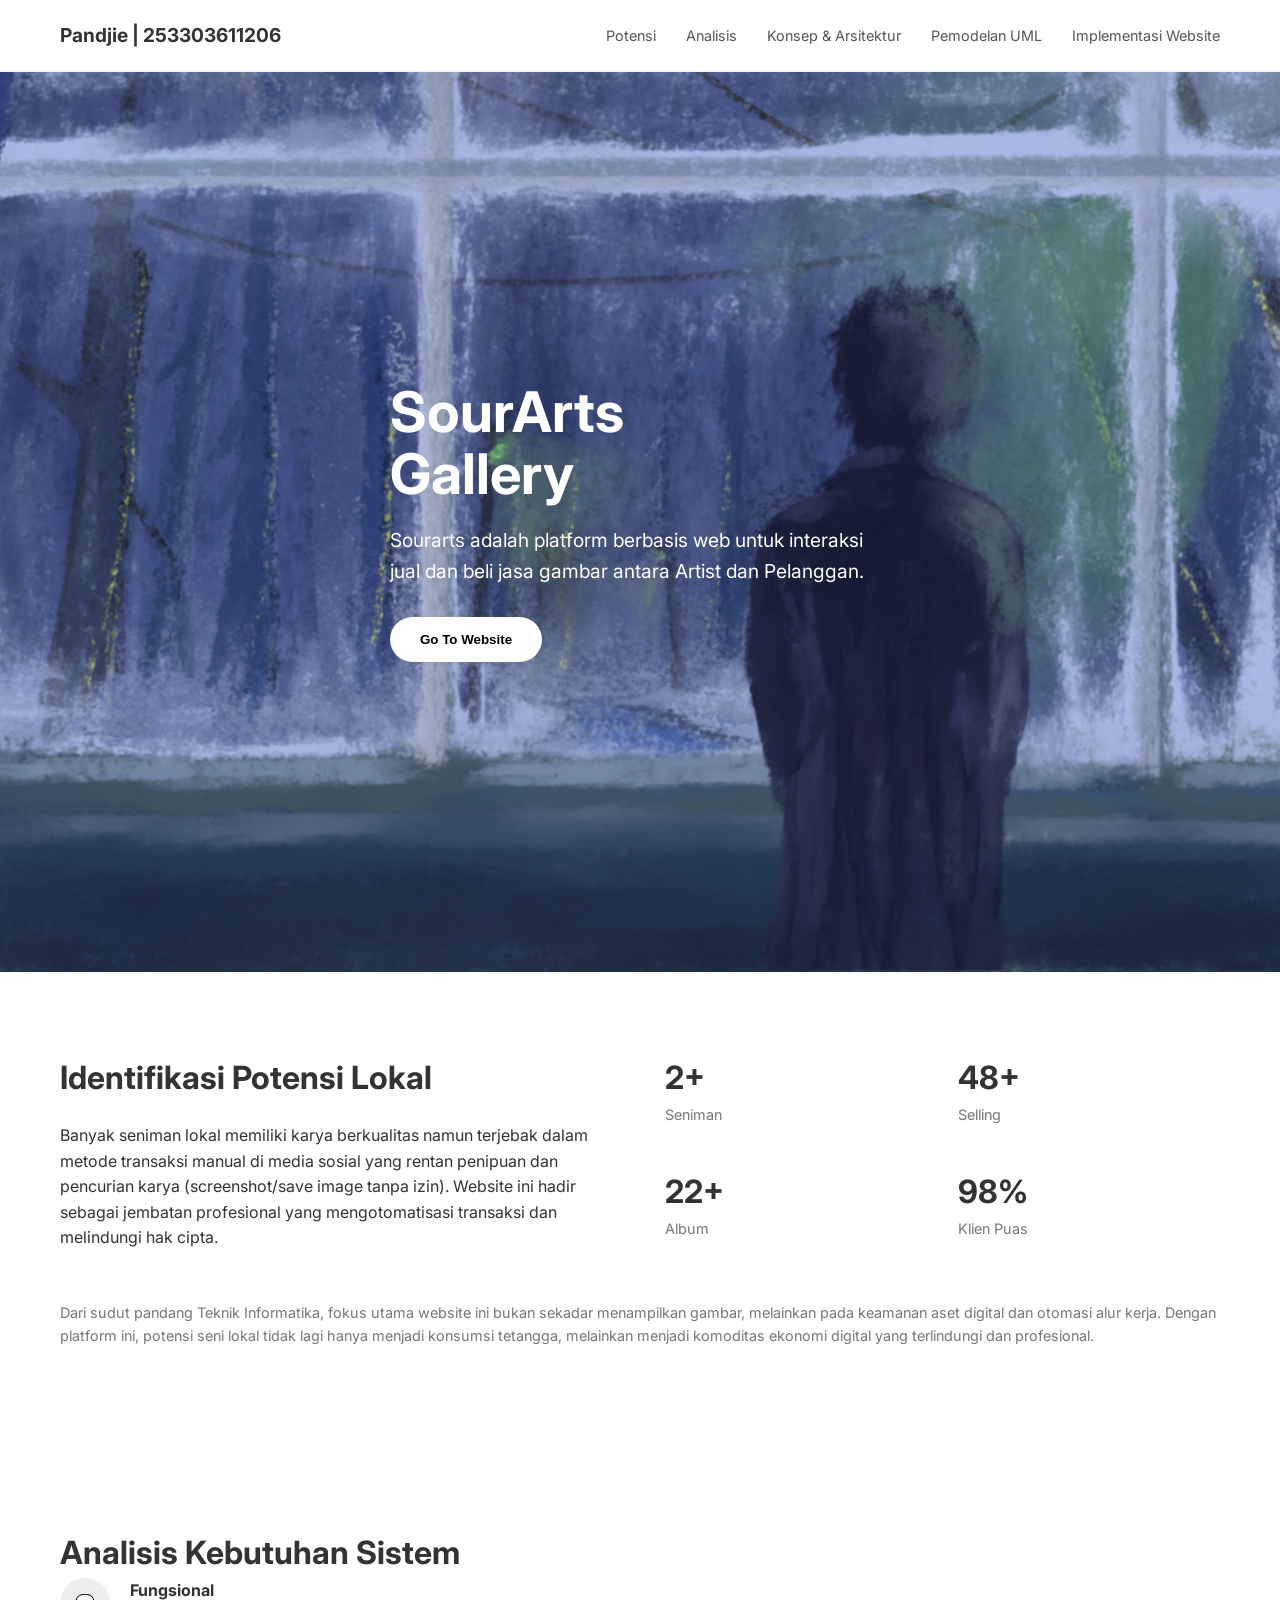
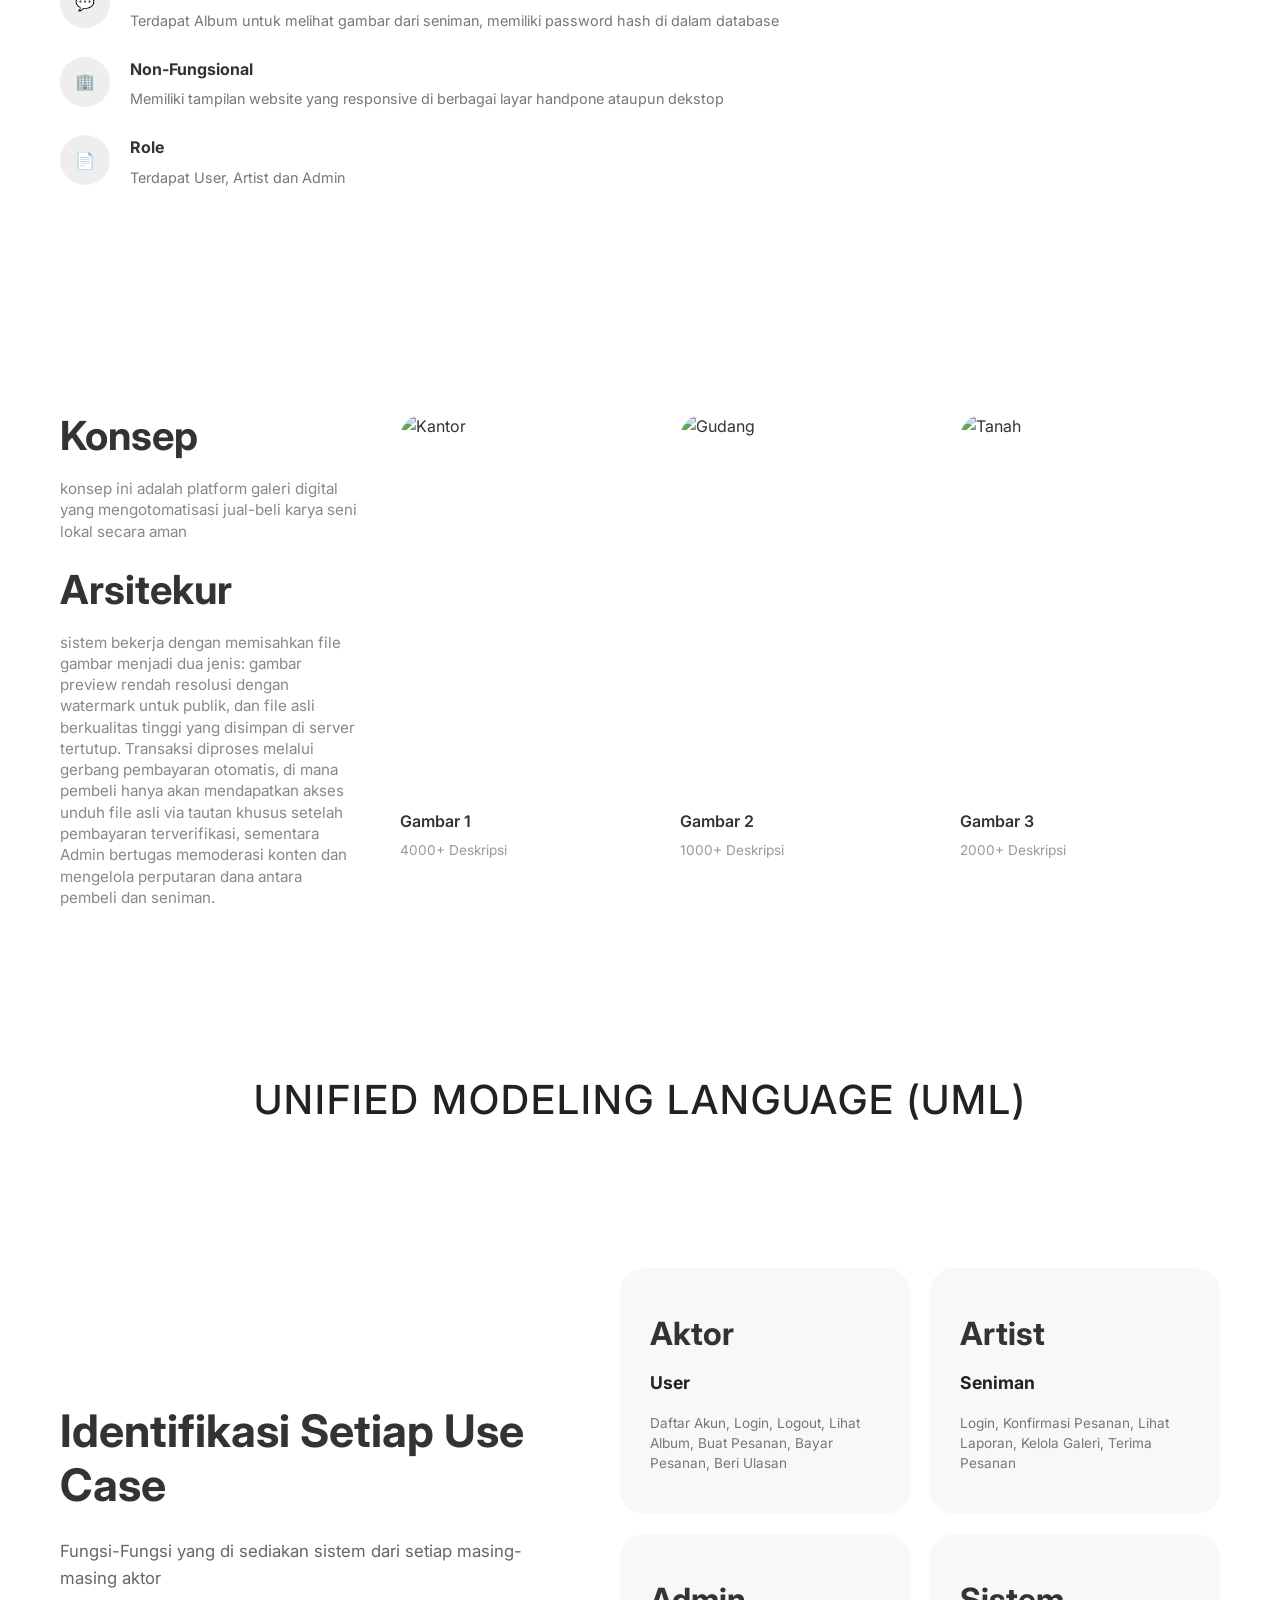
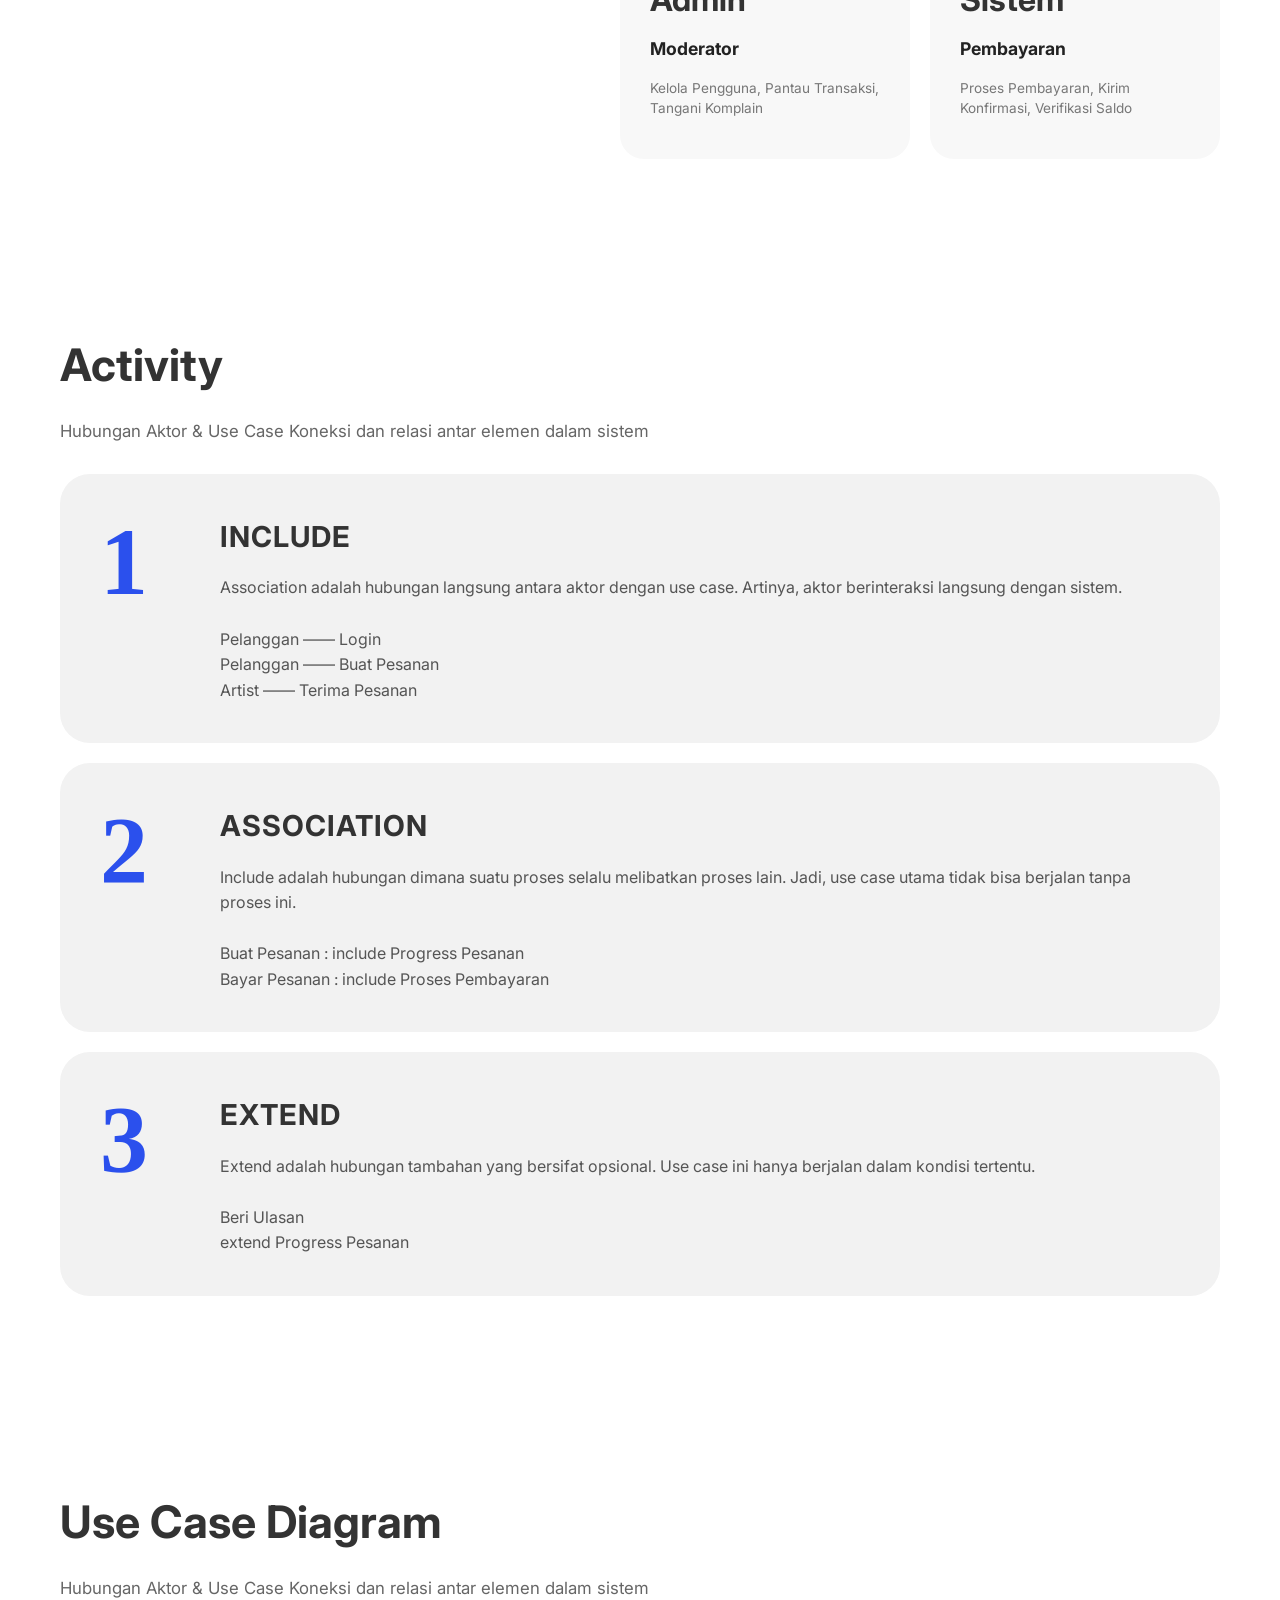
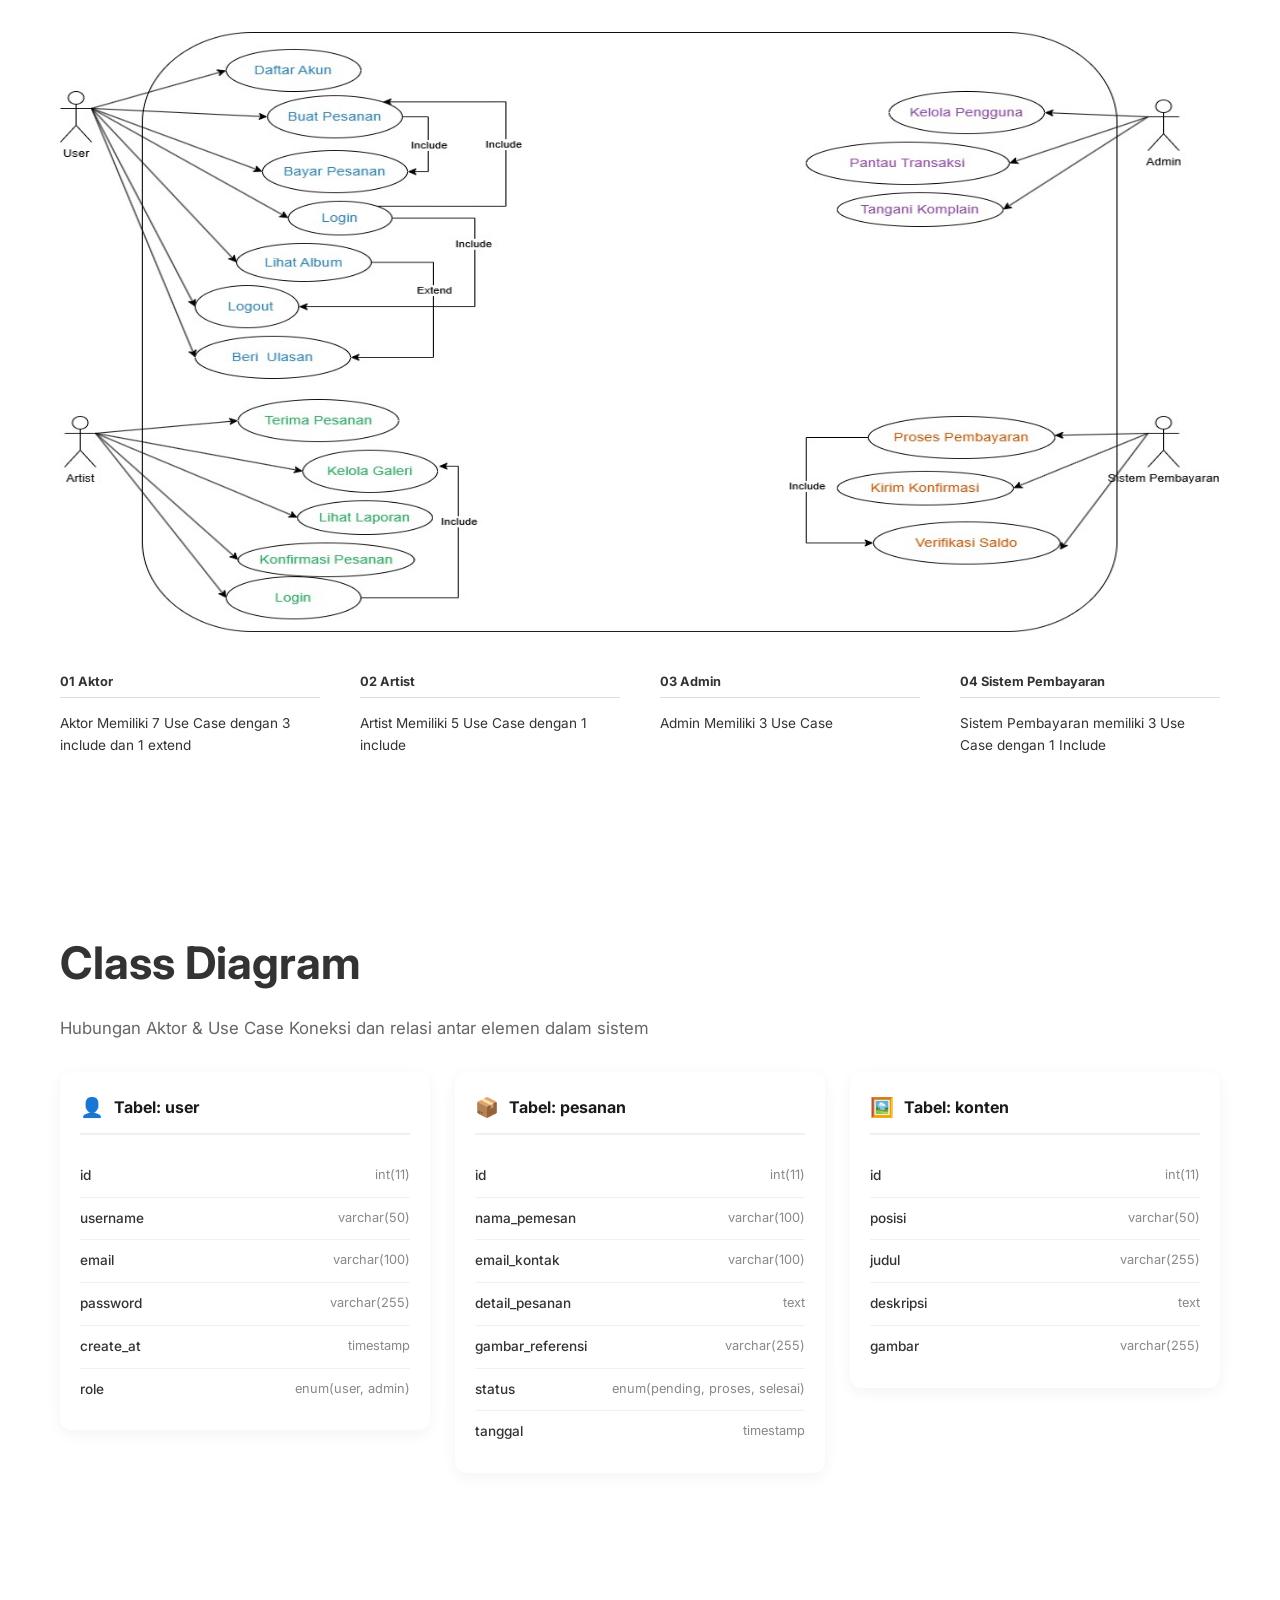
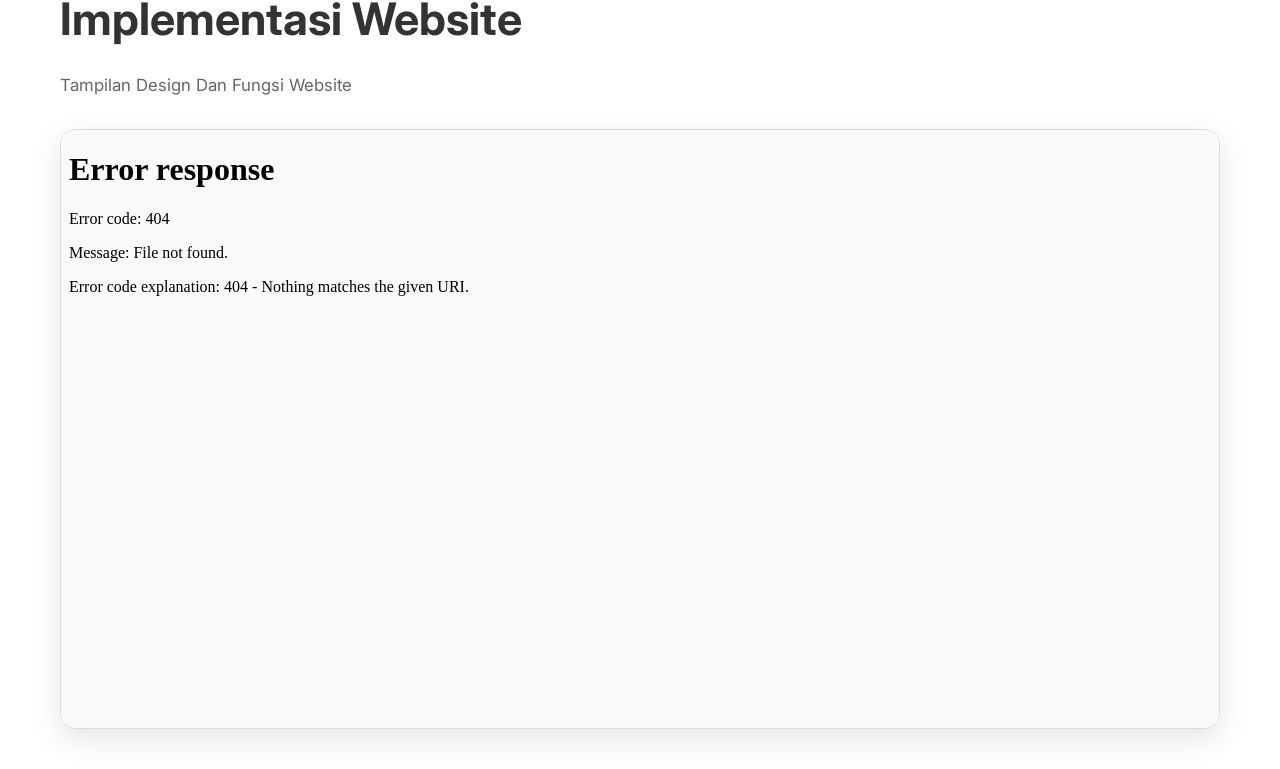
==== commit 058ca0bd: "Update6" ====
--- a/WebPotensi/index.html
+++ b/WebPotensi/index.html
@@ -344,7 +344,7 @@
     
     <div class="iframe-wrapper">
         <iframe 
-            src="index.html" 
+            src="/WebSourarts/index.html" 
             title="Database Schema Preview"
             loading="lazy">
         </iframe>
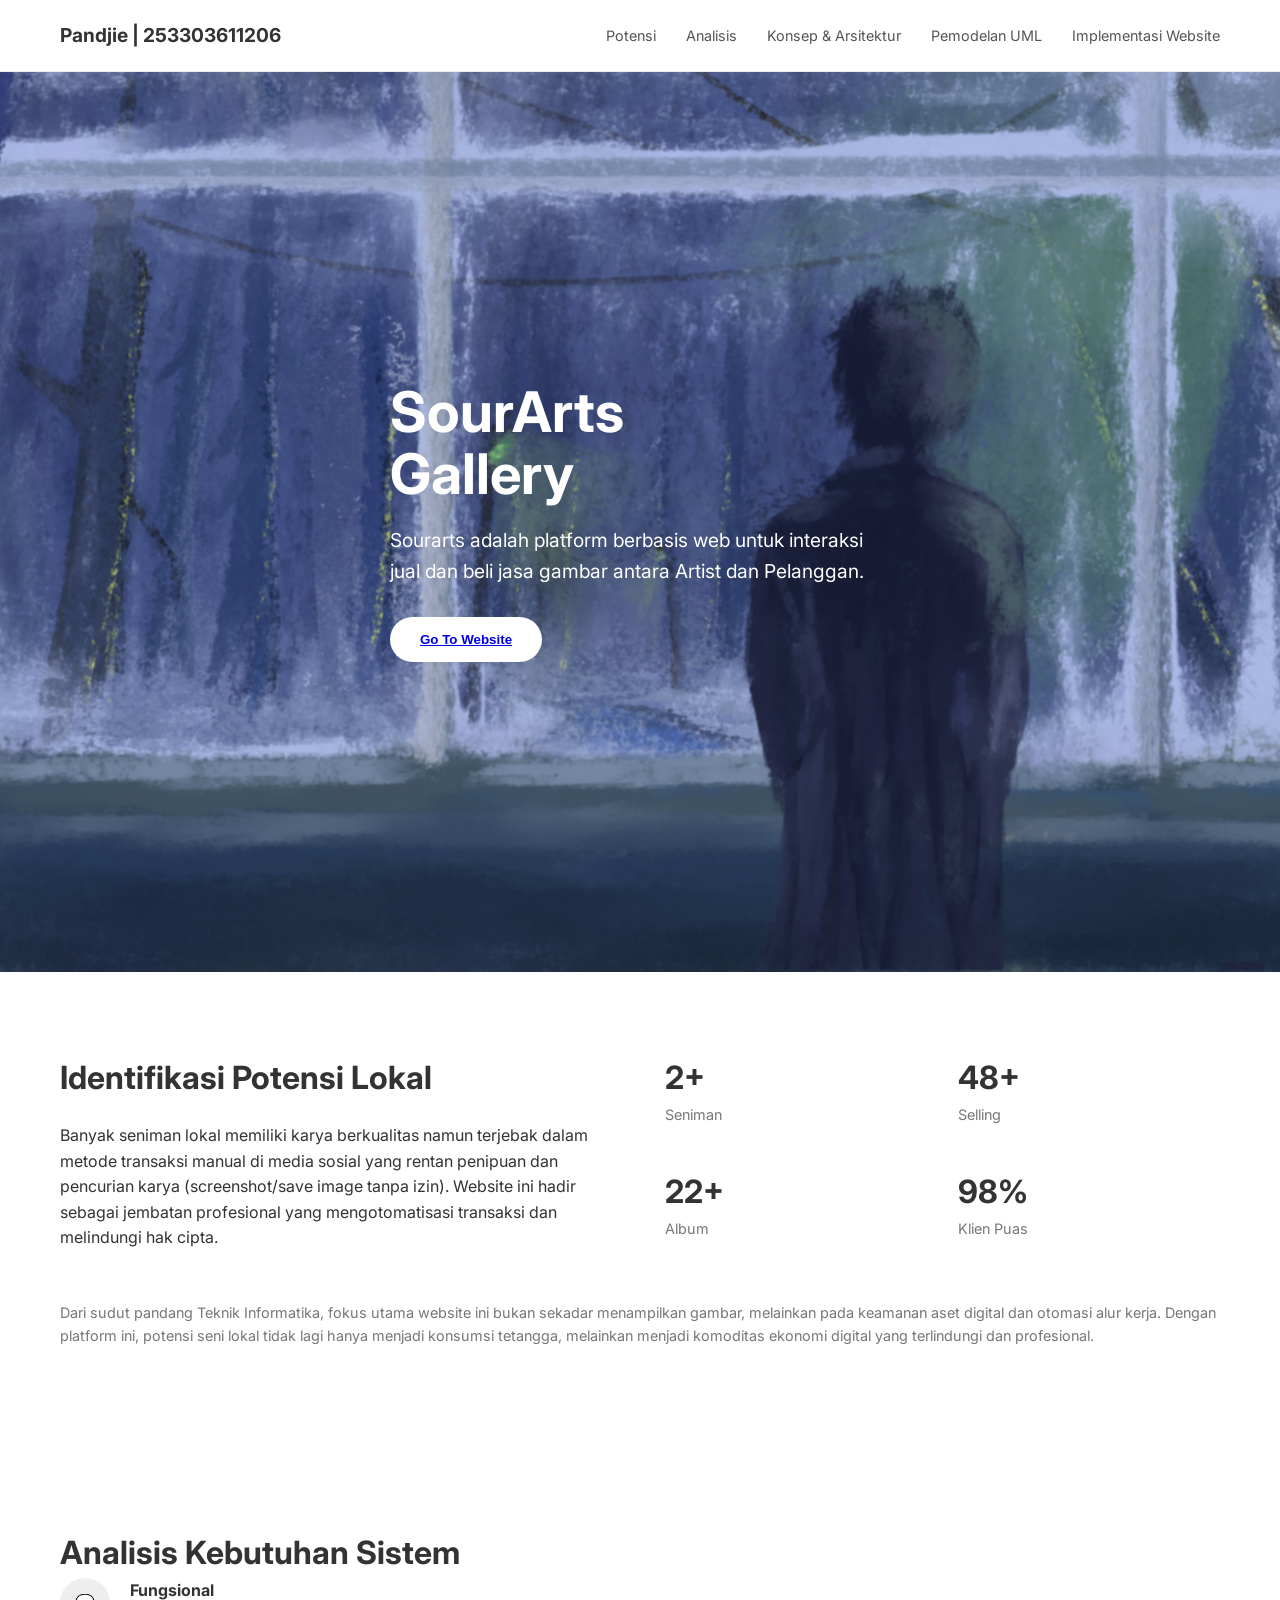
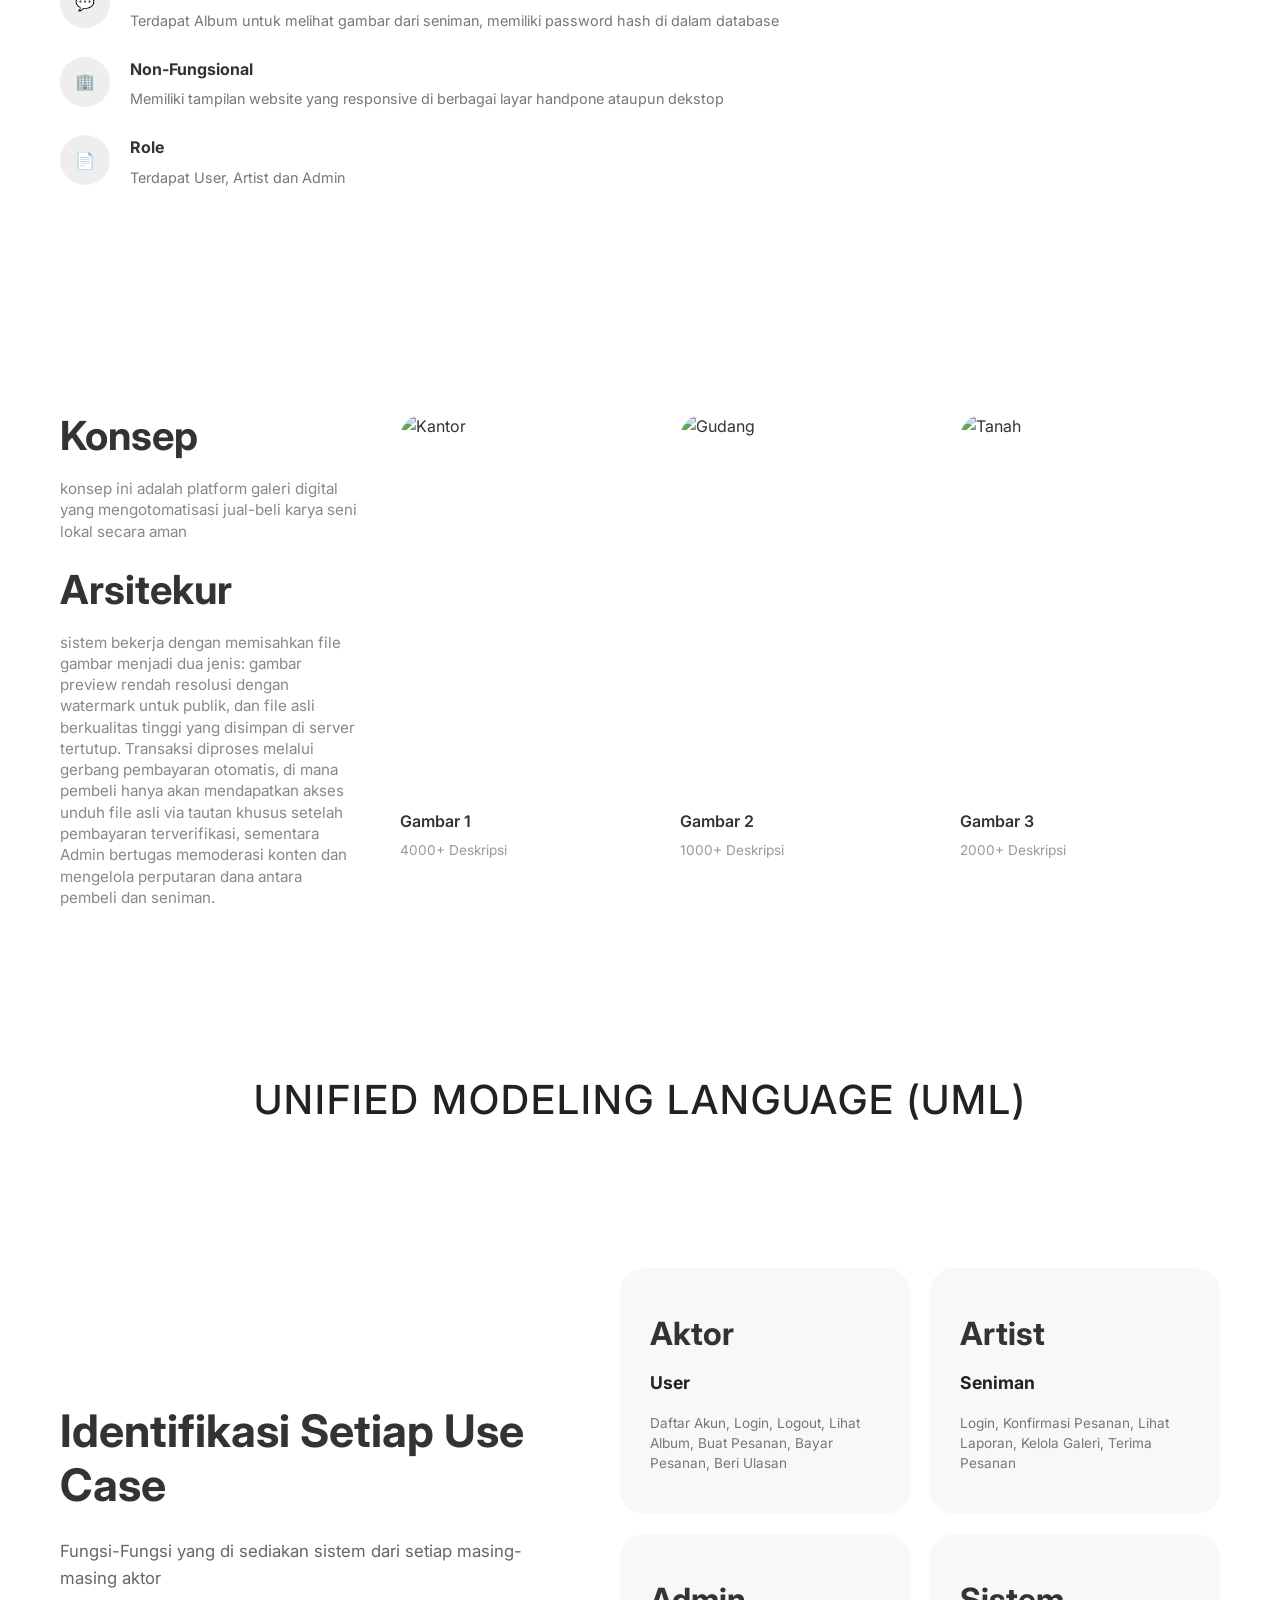
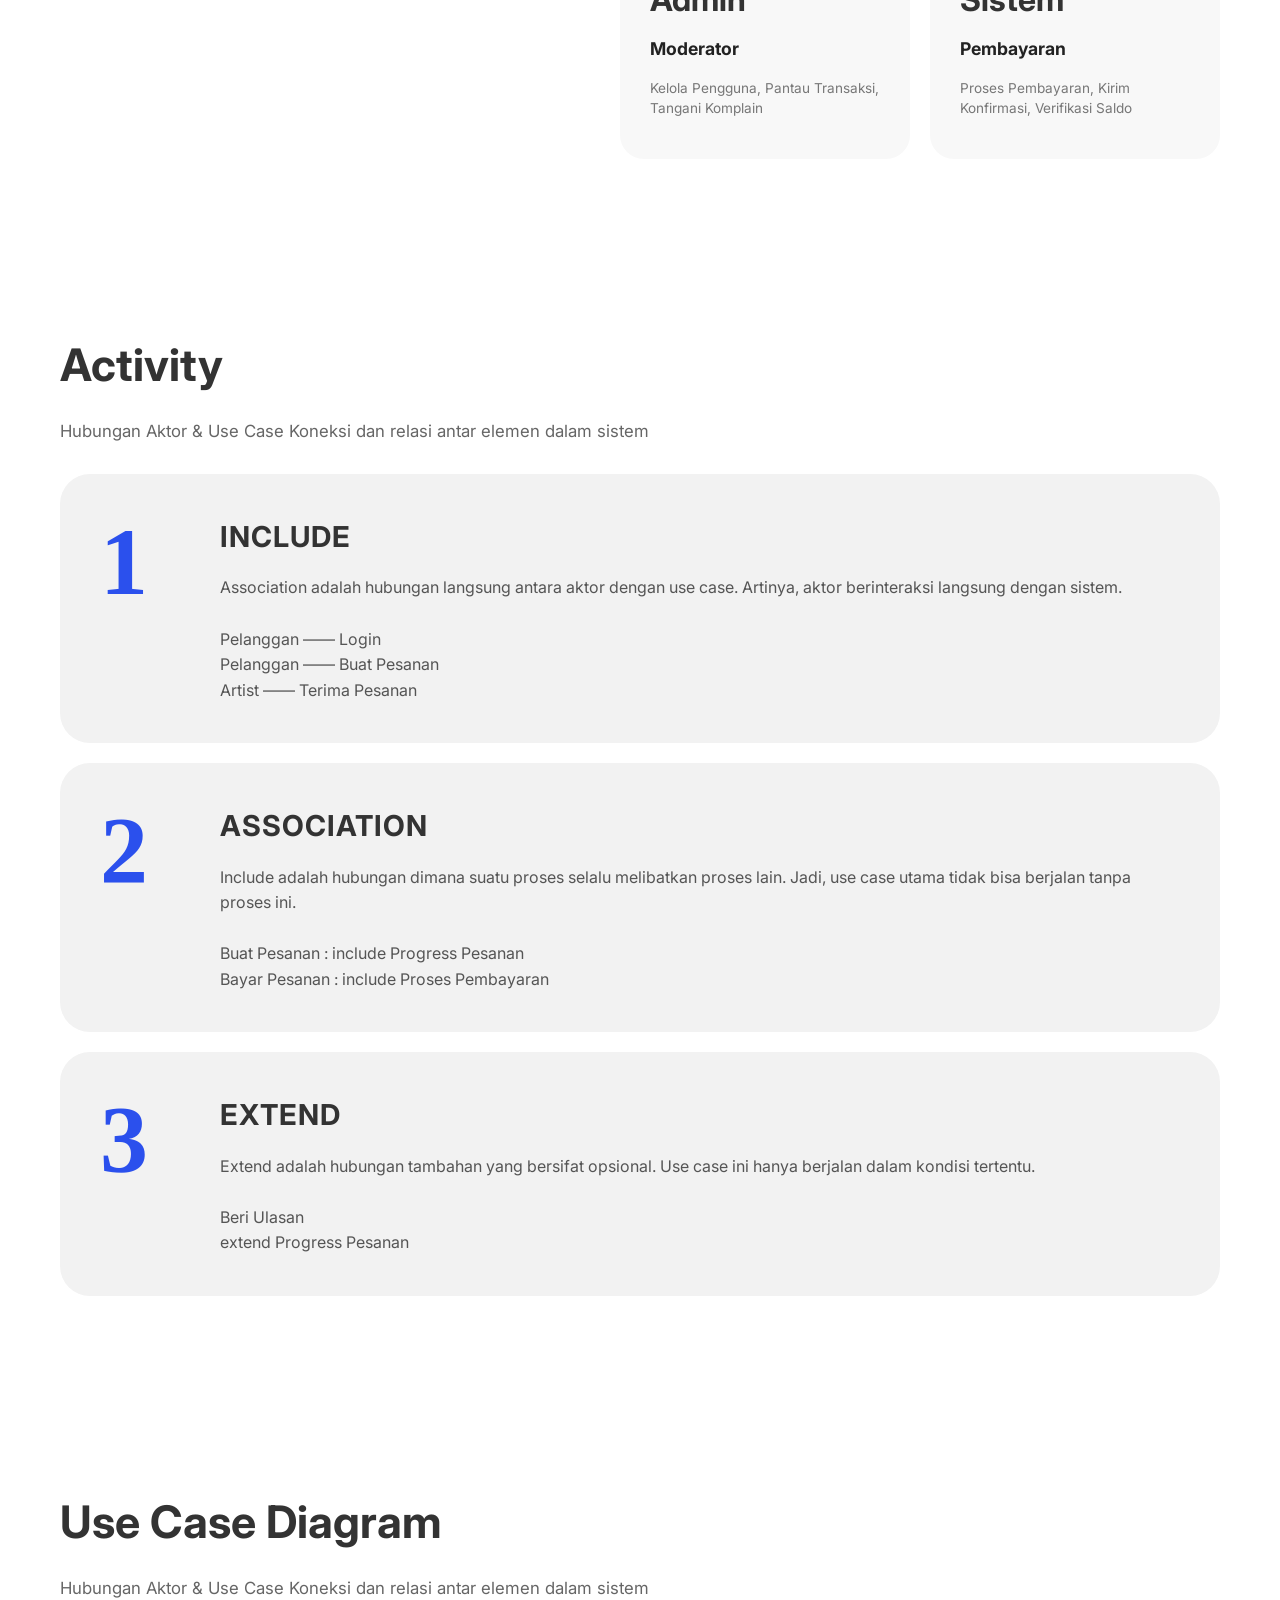
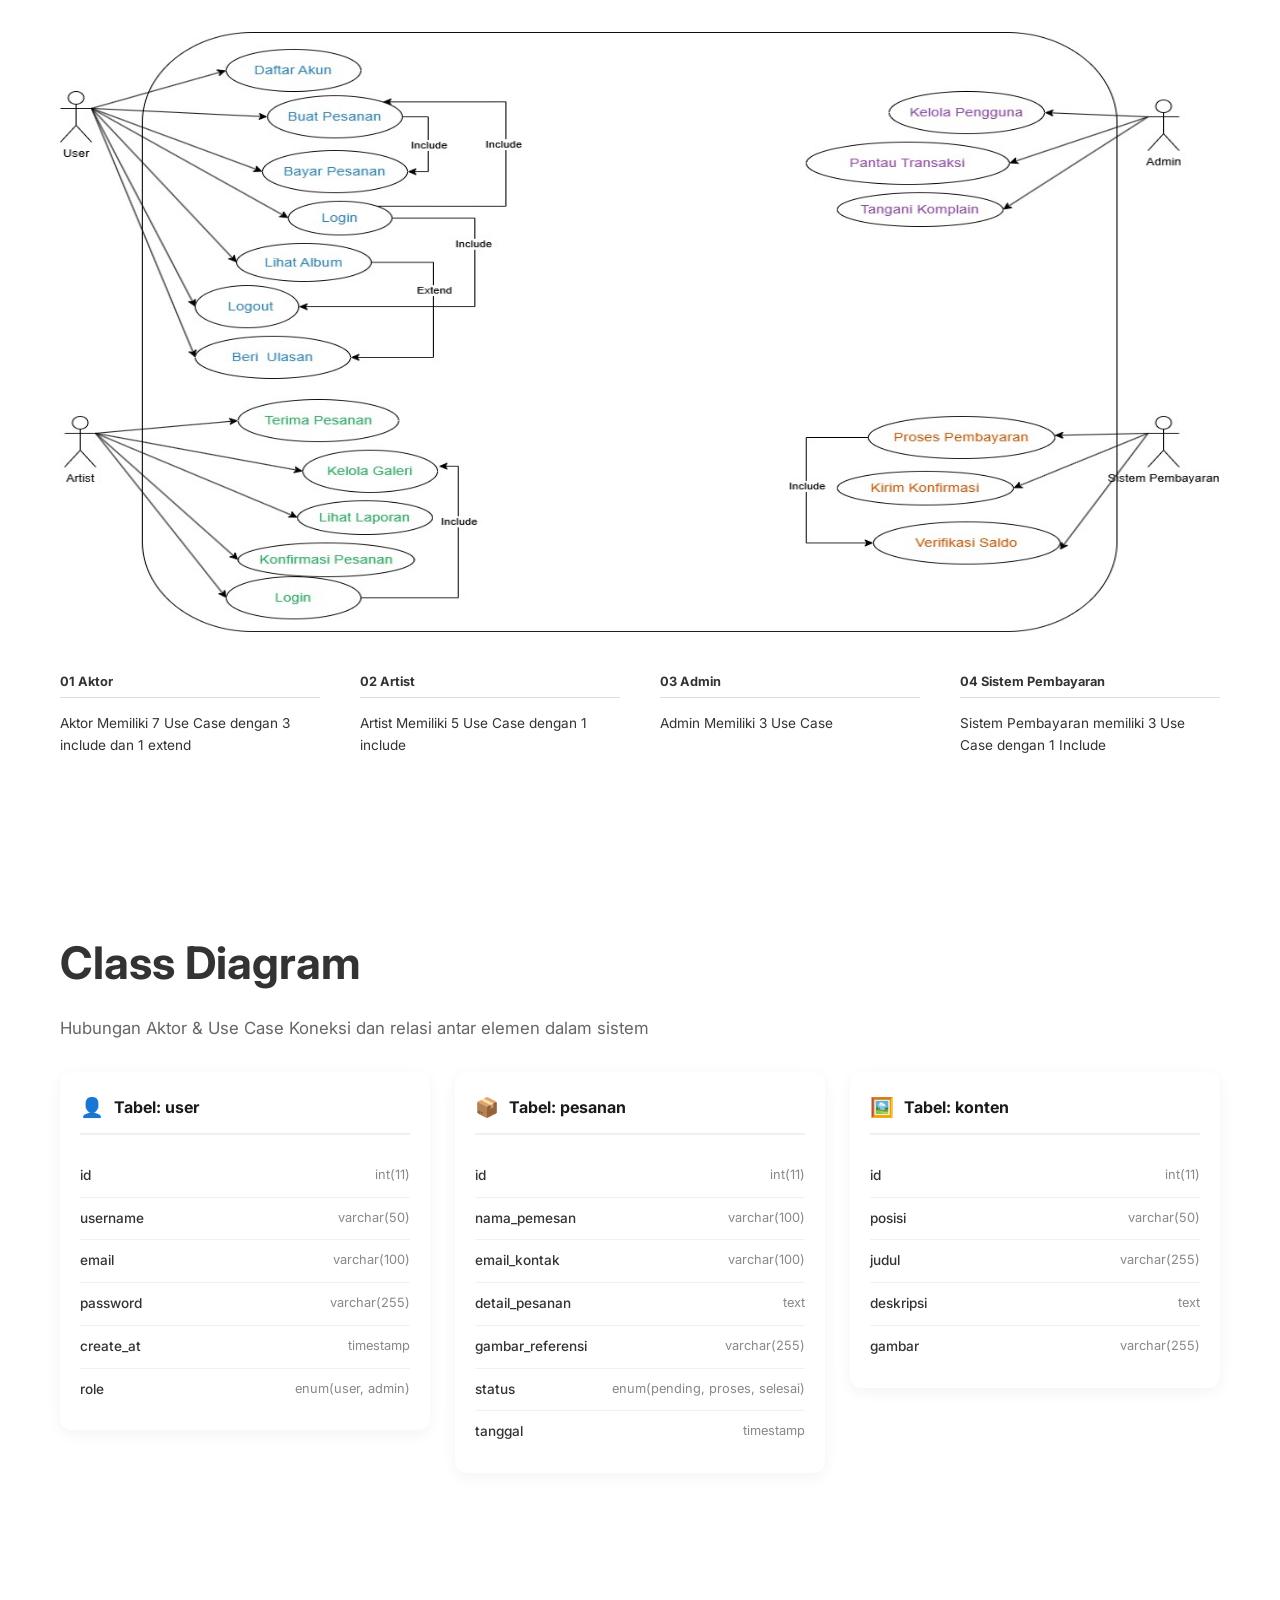
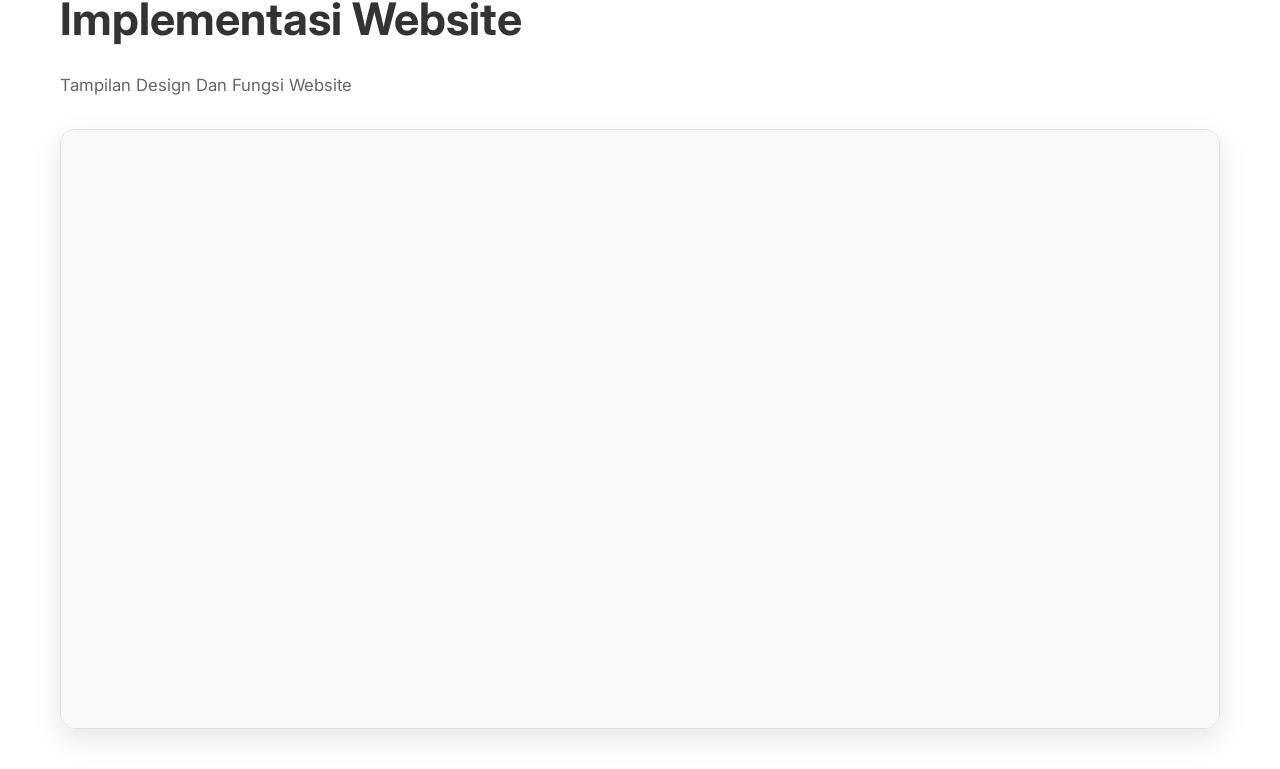
==== commit 9433290a: "Update8" ====
--- a/WebPotensi/index.html
+++ b/WebPotensi/index.html
@@ -28,7 +28,7 @@
             <div class="hero-content">
                 <h1>SourArts<br>Gallery</h1>
                 <p>Sourarts adalah platform berbasis web untuk interaksi jual dan beli jasa gambar antara Artist dan Pelanggan.</p>
-                <button class="btn-primary">Go To Website</button>
+                <button class="btn-primary"><a href="/WebSourarts/index.php">Go To Website</a></button>
             </div>
         </div>
     </header>
@@ -344,7 +344,7 @@
     
     <div class="iframe-wrapper">
         <iframe 
-            src="/WebSourarts/index.html" 
+            src="../WebSourarts/index.php" 
             title="Database Schema Preview"
             loading="lazy">
         </iframe>
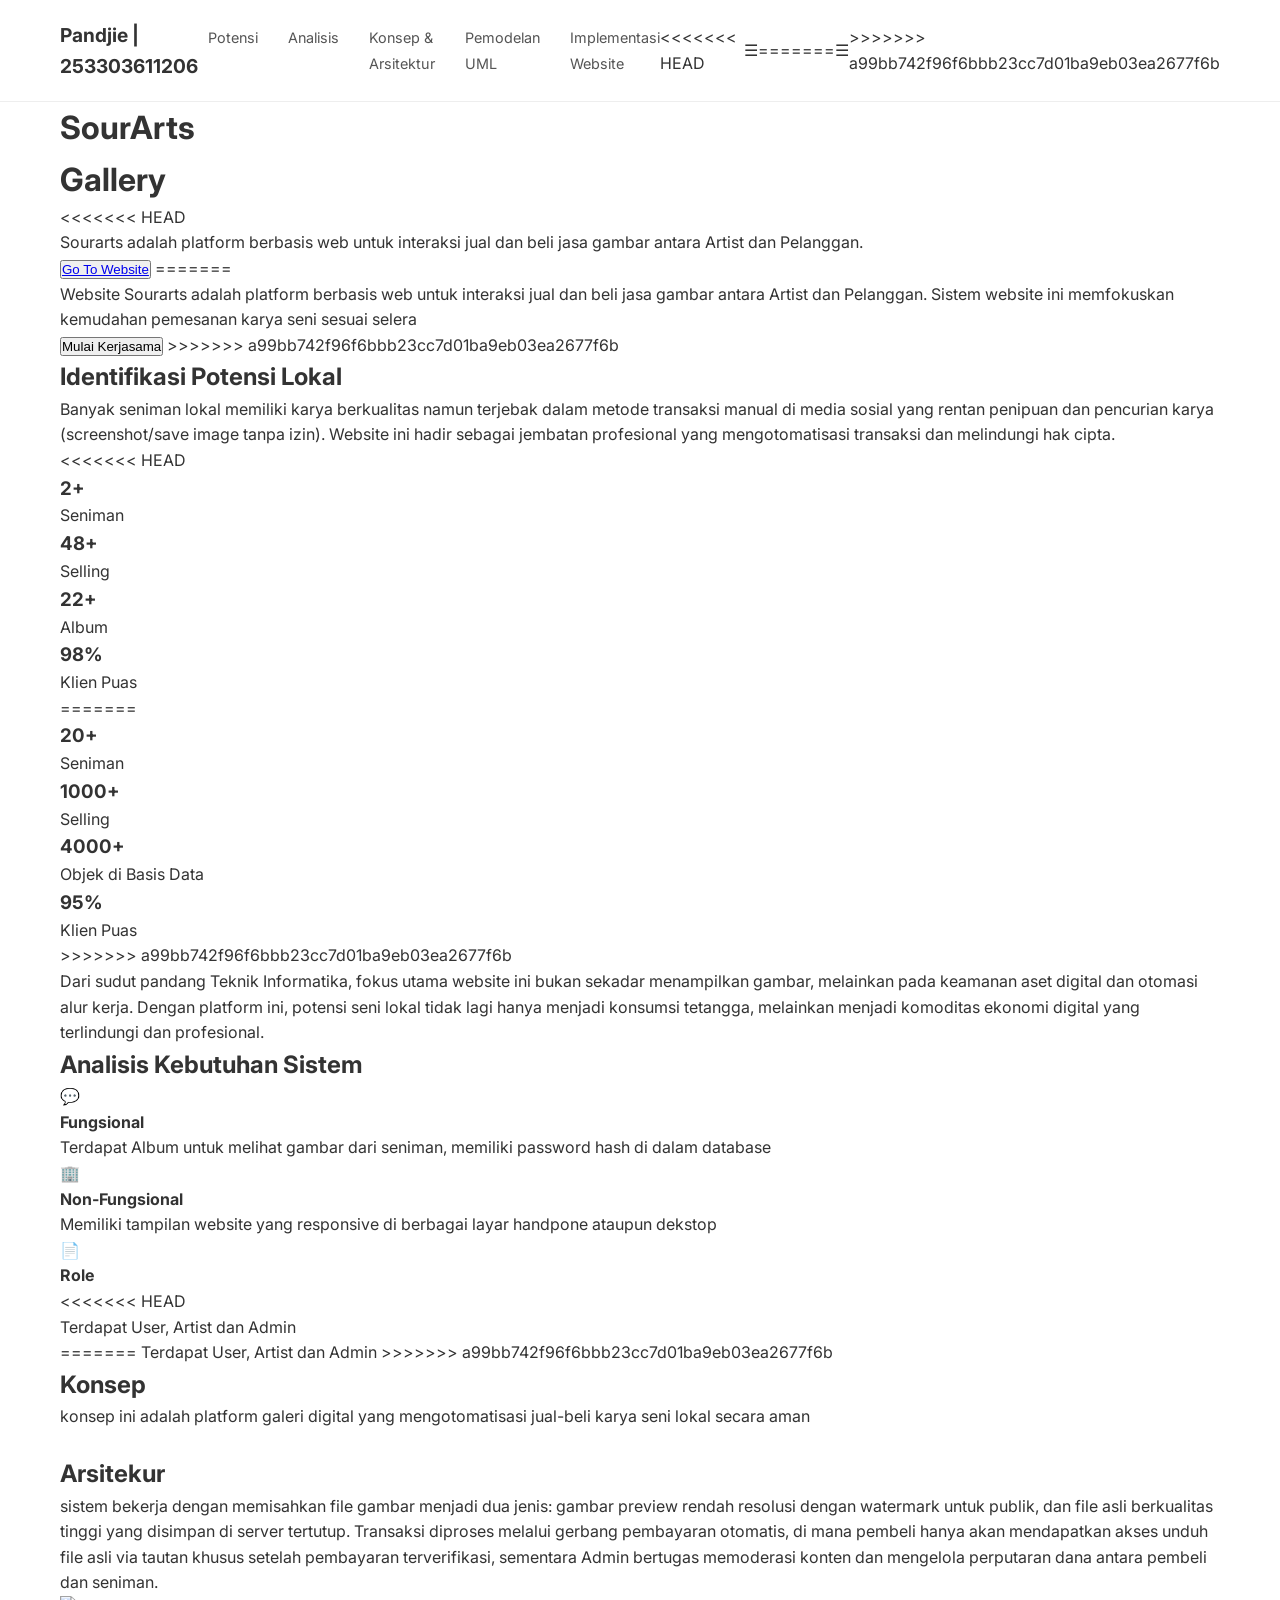
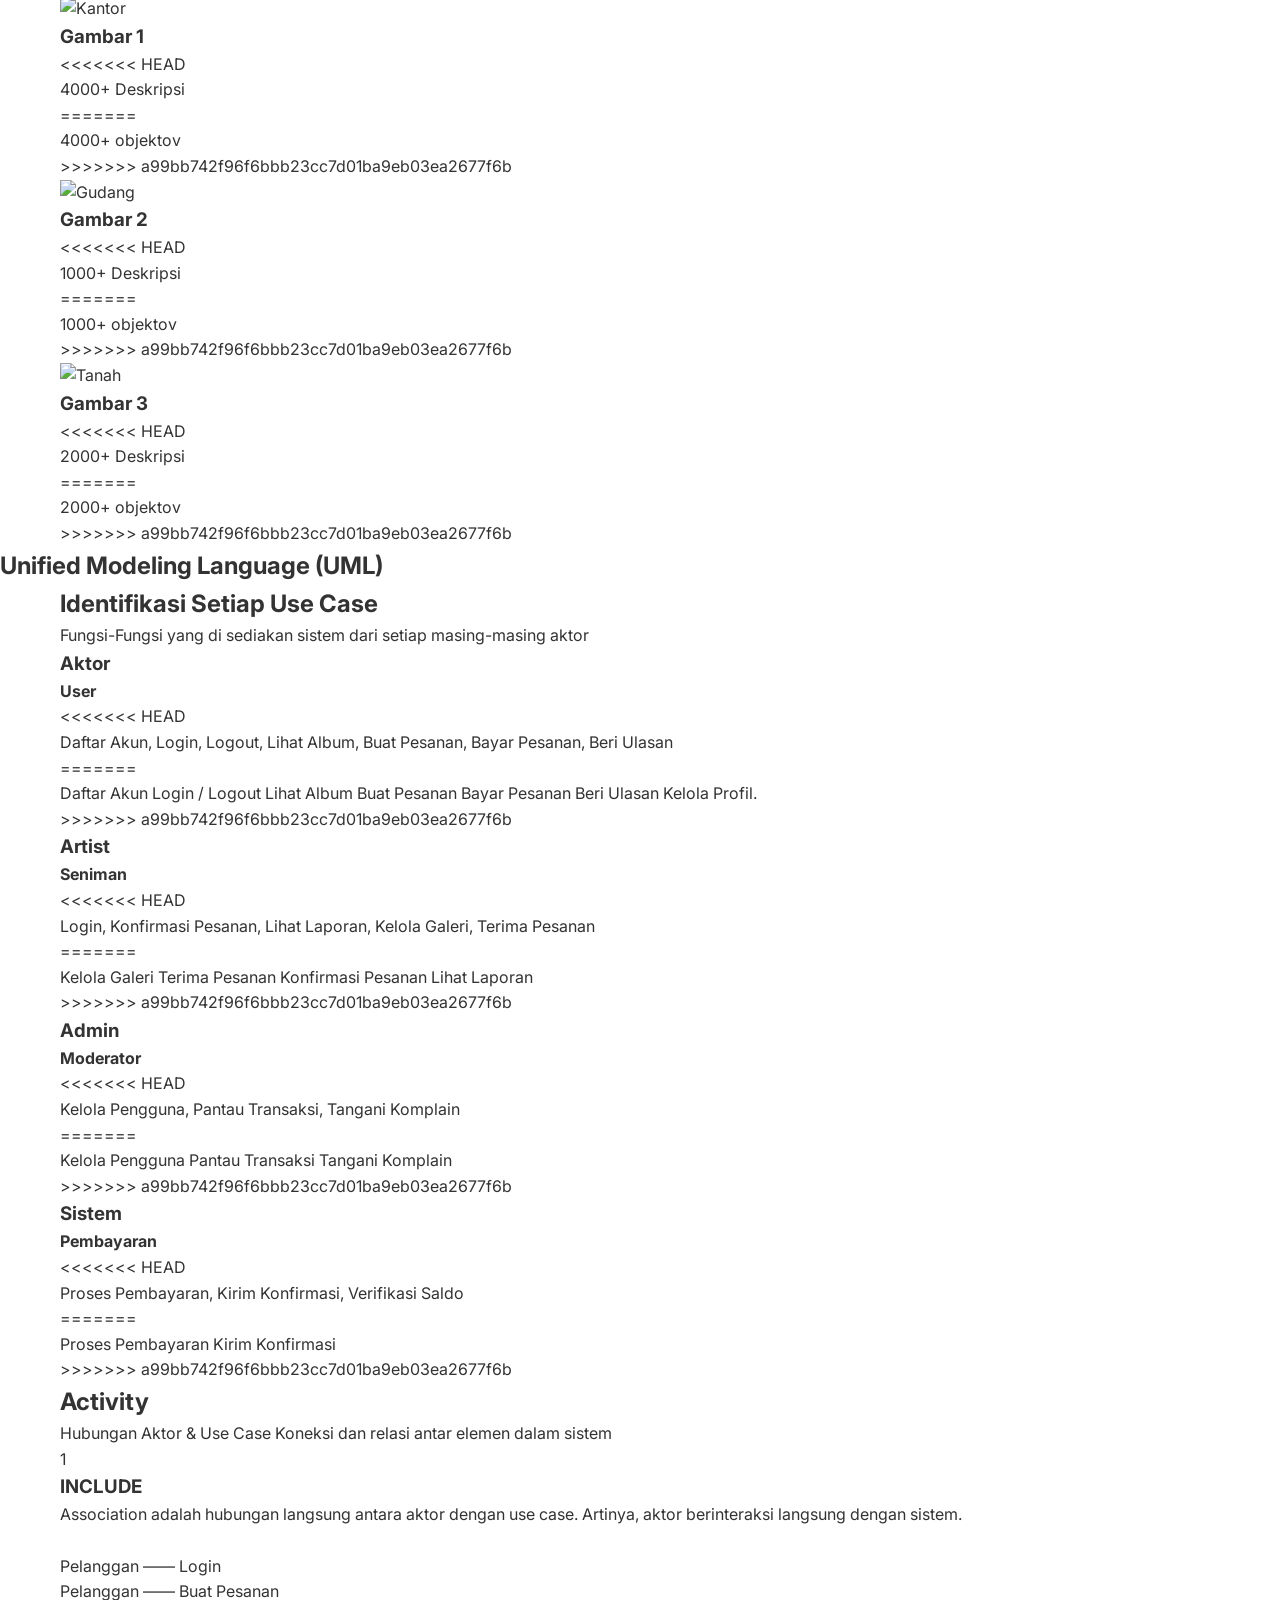
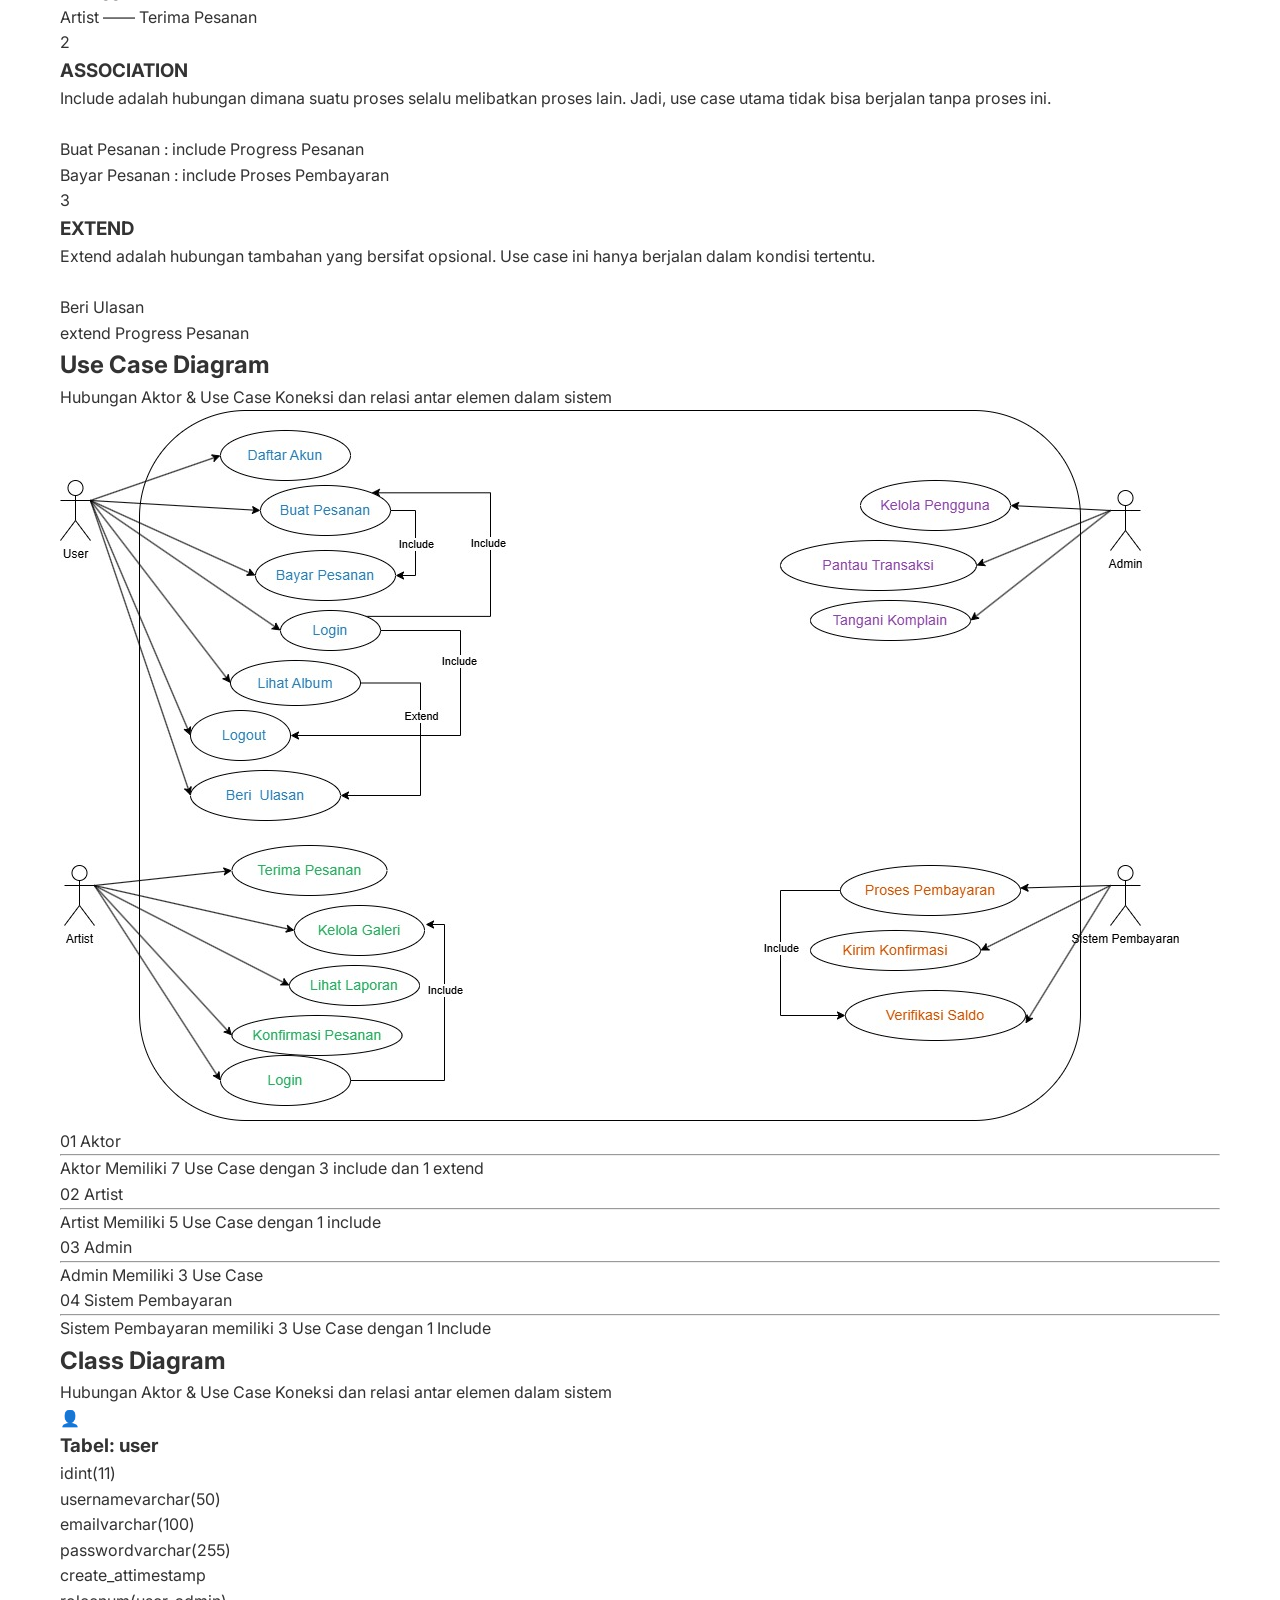
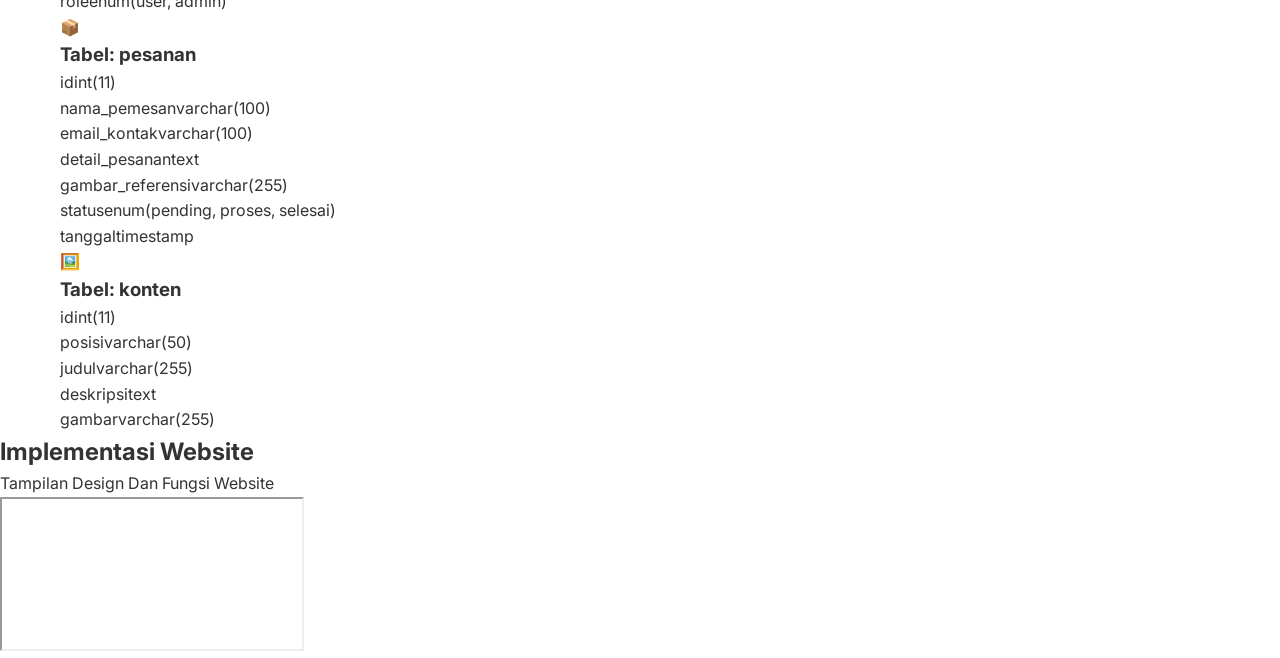
==== commit 68e19fbf: "Selesaikan merge" ====
--- a/WebPotensi/index.html
+++ b/WebPotensi/index.html
@@ -19,7 +19,11 @@
                 <li><a href="#IntiUML">Pemodelan UML</a></li>
                 <li><a href="#implementasi">Implementasi Website</a></li>
             </ul>
+<<<<<<< HEAD
             <div class="apayah">☰</div>
+=======
+            <div class="hamburger">☰</div>
+>>>>>>> a99bb742f96f6bbb23cc7d01ba9eb03ea2677f6b
         </div>
     </nav>
 
@@ -27,8 +31,13 @@
         <div class="container">
             <div class="hero-content">
                 <h1>SourArts<br>Gallery</h1>
+<<<<<<< HEAD
                 <p>Sourarts adalah platform berbasis web untuk interaksi jual dan beli jasa gambar antara Artist dan Pelanggan.</p>
                 <button class="btn-primary"><a href="/WebSourarts/index.php">Go To Website</a></button>
+=======
+                <p>Website Sourarts adalah platform berbasis web untuk interaksi jual dan beli jasa gambar antara Artist dan Pelanggan. Sistem website ini memfokuskan kemudahan pemesanan karya seni sesuai selera</p>
+                <button class="btn-primary">Mulai Kerjasama</button>
+>>>>>>> a99bb742f96f6bbb23cc7d01ba9eb03ea2677f6b
             </div>
         </div>
     </header>
@@ -40,10 +49,17 @@
                 <p>Banyak seniman lokal memiliki karya berkualitas namun terjebak dalam metode transaksi manual di media sosial yang rentan penipuan dan pencurian karya (screenshot/save image tanpa izin). Website ini hadir sebagai jembatan profesional yang mengotomatisasi transaksi dan melindungi hak cipta.</p>
             </div>
             <div class="stats-grid">
+<<<<<<< HEAD
                 <div class="stat-item"><h3>2+</h3><p>Seniman</p></div>
                 <div class="stat-item"><h3>48+</h3><p>Selling</p></div>
                 <div class="stat-item"><h3>22+</h3><p>Album</p></div>
                 <div class="stat-item"><h3>98%</h3><p>Klien Puas</p></div>
+=======
+                <div class="stat-item"><h3>20+</h3><p>Seniman</p></div>
+                <div class="stat-item"><h3>1000+</h3><p>Selling</p></div>
+                <div class="stat-item"><h3>4000+</h3><p>Objek di Basis Data</p></div>
+                <div class="stat-item"><h3>95%</h3><p>Klien Puas</p></div>
+>>>>>>> a99bb742f96f6bbb23cc7d01ba9eb03ea2677f6b
             </div>
         </div>
         <div class="stat-item"><h3></h3><p>Dari sudut pandang Teknik Informatika, fokus utama website ini bukan sekadar menampilkan gambar, melainkan pada keamanan aset digital dan otomasi alur kerja. Dengan platform ini, potensi seni lokal tidak lagi hanya menjadi konsumsi tetangga, melainkan menjadi komoditas ekonomi digital yang terlindungi dan profesional.</p></div>
@@ -94,7 +110,11 @@
                     <span class="step-icon">📄</span>
                     <div>
                         <h4>Role</h4>
+<<<<<<< HEAD
                         <p>Terdapat User, Artist dan Admin</p>
+=======
+                        Terdapat User, Artist dan Admin
+>>>>>>> a99bb742f96f6bbb23cc7d01ba9eb03ea2677f6b
                     </div>
                 </div>
             </div>
@@ -119,21 +139,33 @@
                         <img src="https://images.unsplash.com/photo-1497366216548-37526070297c?auto=format&fit=crop&w=400" alt="Kantor">
                     </div>
                     <h3>Gambar 1</h3>
+<<<<<<< HEAD
                     <p>4000+ Deskripsi</p>
+=======
+                    <p>4000+ objektov</p>
+>>>>>>> a99bb742f96f6bbb23cc7d01ba9eb03ea2677f6b
                 </div>
                 <div class="card">
                     <div class="img-wrapper">
                         <img src="https://images.unsplash.com/photo-1586528116311-ad8dd3c8310d?auto=format&fit=crop&w=400" alt="Gudang">
                     </div>
                     <h3>Gambar 2</h3>
+<<<<<<< HEAD
                     <p>1000+ Deskripsi</p>
+=======
+                    <p>1000+ objektov</p>
+>>>>>>> a99bb742f96f6bbb23cc7d01ba9eb03ea2677f6b
                 </div>
                 <div class="card">
                     <div class="img-wrapper">
                         <img src="https://images.unsplash.com/photo-1500382017468-9049fed747ef?auto=format&fit=crop&w=400" alt="Tanah">
                     </div>
                     <h3>Gambar 3</h3>
+<<<<<<< HEAD
                     <p>2000+ Deskripsi</p>
+=======
+                    <p>2000+ objektov</p>
+>>>>>>> a99bb742f96f6bbb23cc7d01ba9eb03ea2677f6b
                 </div>
             </div>
 
@@ -165,22 +197,50 @@
             <div class="stat-card-box">
                 <h3>Aktor</h3>
                 <h4>User</h4>
+<<<<<<< HEAD
                 <p>Daftar Akun, Login, Logout, Lihat Album, Buat Pesanan, Bayar Pesanan, Beri Ulasan</p>
+=======
+                <p>Daftar Akun
+Login / Logout
+Lihat Album
+Buat Pesanan
+Bayar Pesanan
+Beri Ulasan
+Kelola Profil.</p>
+>>>>>>> a99bb742f96f6bbb23cc7d01ba9eb03ea2677f6b
             </div>
             <div class="stat-card-box">
                 <h3>Artist</h3>
                 <h4>Seniman</h4>
+<<<<<<< HEAD
                 <p>Login, Konfirmasi Pesanan, Lihat Laporan, Kelola Galeri, Terima Pesanan</p>
+=======
+                <p>Kelola Galeri
+Terima Pesanan
+Konfirmasi Pesanan
+Lihat Laporan</p>
+>>>>>>> a99bb742f96f6bbb23cc7d01ba9eb03ea2677f6b
             </div>
             <div class="stat-card-box">
                 <h3>Admin</h3>
                 <h4>Moderator</h4>
+<<<<<<< HEAD
                 <p>Kelola Pengguna, Pantau Transaksi, Tangani Komplain</p>
+=======
+                <p>Kelola Pengguna
+Pantau Transaksi
+Tangani Komplain</p>
+>>>>>>> a99bb742f96f6bbb23cc7d01ba9eb03ea2677f6b
             </div>
             <div class="stat-card-box">
                 <h3>Sistem</h3>
                 <h4>Pembayaran</h4>
+<<<<<<< HEAD
                 <p>Proses Pembayaran, Kirim Konfirmasi, Verifikasi Saldo</p>
+=======
+                <p>Proses Pembayaran
+Kirim Konfirmasi</p>
+>>>>>>> a99bb742f96f6bbb23cc7d01ba9eb03ea2677f6b
             </div>
         </div>
 
@@ -344,17 +404,28 @@
     
     <div class="iframe-wrapper">
         <iframe 
+<<<<<<< HEAD
             src="../WebSourarts/index.php" 
+=======
+            src="index.html" 
+>>>>>>> a99bb742f96f6bbb23cc7d01ba9eb03ea2677f6b
             title="Database Schema Preview"
             loading="lazy">
         </iframe>
     </div>
 </section>
     <script>
+<<<<<<< HEAD
     const apayah = document.querySelector('.apayah');
     const navLinks = document.querySelector('.nav-links');
 
     apayah.addEventListener('click', () => {
+=======
+    const hamburger = document.querySelector('.hamburger');
+    const navLinks = document.querySelector('.nav-links');
+
+    hamburger.addEventListener('click', () => {
+>>>>>>> a99bb742f96f6bbb23cc7d01ba9eb03ea2677f6b
         // Menambah/menghapus class 'active' pada nav-links saat diklik
         navLinks.classList.toggle('active');
     });
--- a/WebPotensi/style.css
+++ b/WebPotensi/style.css
@@ -47,7 +47,11 @@
     font-size: 0.9rem;
 }
 
+<<<<<<< HEAD
 .apayah {
+=======
+.hamburger {
+>>>>>>> a99bb742f96f6bbb23cc7d01ba9eb03ea2677f6b
     display: none;
     font-size: 1.5rem;
     cursor: pointer;
@@ -236,7 +240,11 @@
 /* Responsive (Mobile Tweak) */
 @media (max-width: 768px) {
     .nav-links { display: none; }
+<<<<<<< HEAD
     .apayah { display: block; }
+=======
+    .hamburger { display: block; }
+>>>>>>> a99bb742f96f6bbb23cc7d01ba9eb03ea2677f6b
     
     .hero h1 { font-size: 2.5rem; }
     
